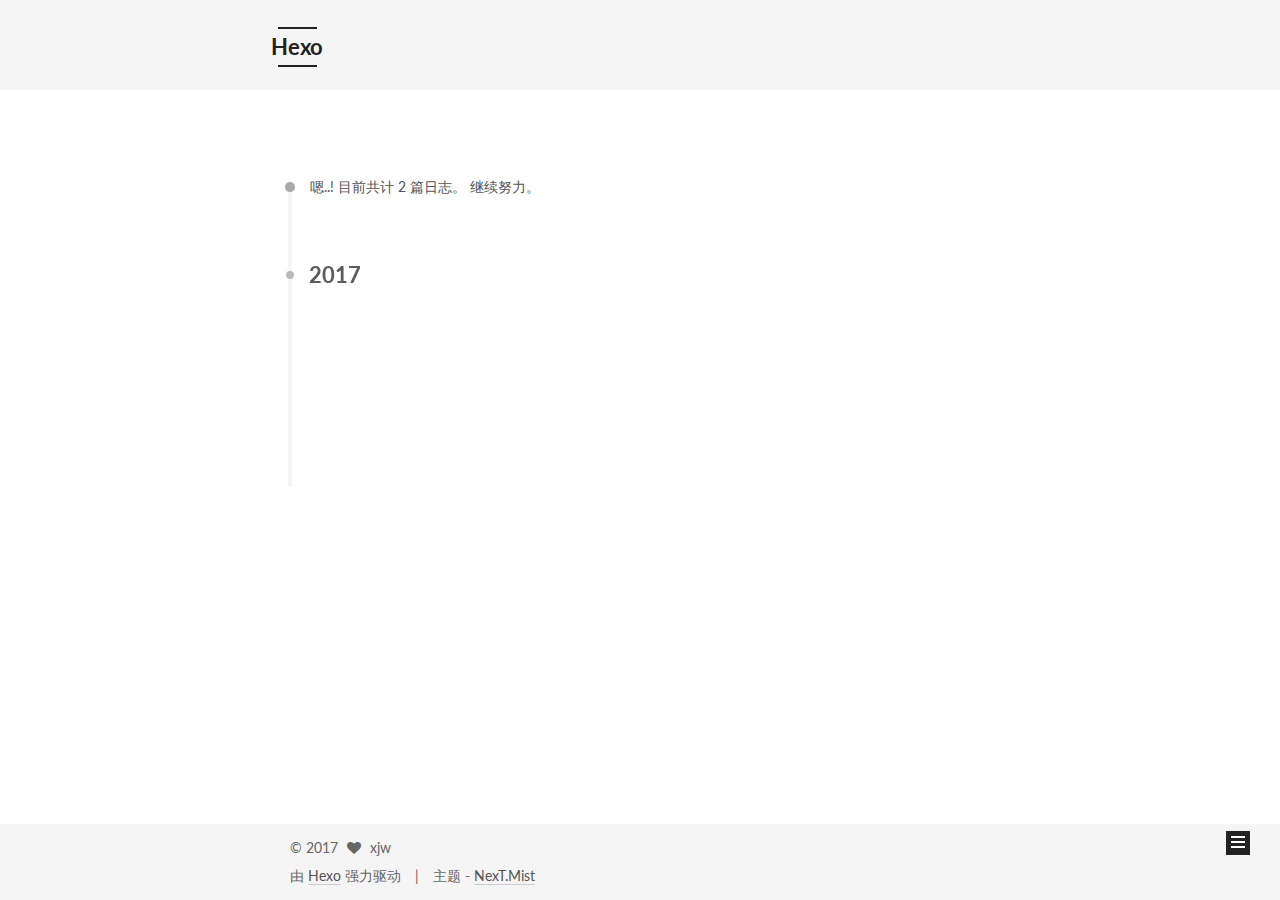
==== archives/index.html @ 9d3ae374 "Site updated: 2017-05-28 17:39:59" ====
<!doctype html>



  


<html class="theme-next mist use-motion" lang="zh-Hans">
<head>
  <meta charset="UTF-8"/>
<meta http-equiv="X-UA-Compatible" content="IE=edge" />
<meta name="viewport" content="width=device-width, initial-scale=1, maximum-scale=1"/>






<meta http-equiv="Cache-Control" content="no-transform" />
<meta http-equiv="Cache-Control" content="no-siteapp" />















  
  
  <link href="/lib/fancybox/source/jquery.fancybox.css?v=2.1.5" rel="stylesheet" type="text/css" />




  
  
  
  

  
    
    
  

  

  

  

  

  
    
    
    <link href="//fonts.googleapis.com/css?family=Lato:300,300italic,400,400italic,700,700italic&subset=latin,latin-ext" rel="stylesheet" type="text/css">
  






<link href="/lib/font-awesome/css/font-awesome.min.css?v=4.6.2" rel="stylesheet" type="text/css" />

<link href="/css/main.css?v=5.1.1" rel="stylesheet" type="text/css" />


  <meta name="keywords" content="Hexo, NexT" />








  <link rel="shortcut icon" type="image/x-icon" href="/favicon.ico?v=5.1.1" />






<meta name="description" content="r94hh">
<meta property="og:type" content="website">
<meta property="og:title" content="Hexo">
<meta property="og:url" content="http://yoursite.com/archives/index.html">
<meta property="og:site_name" content="Hexo">
<meta property="og:description" content="r94hh">
<meta name="twitter:card" content="summary">
<meta name="twitter:title" content="Hexo">
<meta name="twitter:description" content="r94hh">



<script type="text/javascript" id="hexo.configurations">
  var NexT = window.NexT || {};
  var CONFIG = {
    root: '/',
    scheme: 'Mist',
    sidebar: {"position":"left","display":"post","offset":12,"offset_float":0,"b2t":false,"scrollpercent":false},
    fancybox: true,
    motion: true,
    duoshuo: {
      userId: '0',
      author: '博主'
    },
    algolia: {
      applicationID: '',
      apiKey: '',
      indexName: '',
      hits: {"per_page":10},
      labels: {"input_placeholder":"Search for Posts","hits_empty":"We didn't find any results for the search: ${query}","hits_stats":"${hits} results found in ${time} ms"}
    }
  };
</script>



  <link rel="canonical" href="http://yoursite.com/archives/"/>





  <title>归档 | Hexo</title>
</head>

<body itemscope itemtype="http://schema.org/WebPage" lang="zh-Hans">

  















  
  
    
  

  <div class="container sidebar-position-left  page-archive  ">
    <div class="headband"></div>

    <header id="header" class="header" itemscope itemtype="http://schema.org/WPHeader">
      <div class="header-inner"><div class="site-brand-wrapper">
  <div class="site-meta ">
    

    <div class="custom-logo-site-title">
      <a href="/"  class="brand" rel="start">
        <span class="logo-line-before"><i></i></span>
        <span class="site-title">Hexo</span>
        <span class="logo-line-after"><i></i></span>
      </a>
    </div>
      
        <p class="site-subtitle"></p>
      
  </div>

  <div class="site-nav-toggle">
    <button>
      <span class="btn-bar"></span>
      <span class="btn-bar"></span>
      <span class="btn-bar"></span>
    </button>
  </div>
</div>

<nav class="site-nav">
  

  
    <ul id="menu" class="menu">
      
        
        <li class="menu-item menu-item-home">
          <a href="/" rel="section">
            
              <i class="menu-item-icon fa fa-fw fa-home"></i> <br />
            
            首页
          </a>
        </li>
      
        
        <li class="menu-item menu-item-archives">
          <a href="/archives" rel="section">
            
              <i class="menu-item-icon fa fa-fw fa-archive"></i> <br />
            
            归档
          </a>
        </li>
      
        
        <li class="menu-item menu-item-tags">
          <a href="/tags" rel="section">
            
              <i class="menu-item-icon fa fa-fw fa-tags"></i> <br />
            
            标签
          </a>
        </li>
      

      
    </ul>
  

  
</nav>



 </div>
    </header>

    <main id="main" class="main">
      <div class="main-inner">
        <div class="content-wrap">
          <div id="content" class="content">
            

  <section id="posts" class="posts-collapse">
    <span class="archive-move-on"></span>

    <span class="archive-page-counter">
      
      
      
        
      
      嗯..! 目前共计 2 篇日志。 继续努力。
    </span>

    

      
      
      

      
        
        <div class="collection-title">
          <h2 class="archive-year motion-element" id="archive-year-2017">2017</h2>
        </div>
      
      

      

  <article class="post post-type-normal" itemscope itemtype="http://schema.org/Article">
    <header class="post-header">

      <h2 class="post-title">
        
            <a class="post-title-link" href="/2017/05/28/阿里云部署日志/" itemprop="url">
              
                <span itemprop="name">阿里云部署项目</span>
              
            </a>
        
      </h2>

      <div class="post-meta">
        <time class="post-time" itemprop="dateCreated"
              datetime="2017-05-28T16:32:19+08:00"
              content="2017-05-28" >
          05-28
        </time>
      </div>

    </header>
  </article>



    

      
      
      

      
      

      

  <article class="post post-type-normal" itemscope itemtype="http://schema.org/Article">
    <header class="post-header">

      <h2 class="post-title">
        
            <a class="post-title-link" href="/2017/05/28/hello-world/" itemprop="url">
              
                <span itemprop="name">Hello World</span>
              
            </a>
        
      </h2>

      <div class="post-meta">
        <time class="post-time" itemprop="dateCreated"
              datetime="2017-05-28T16:08:31+08:00"
              content="2017-05-28" >
          05-28
        </time>
      </div>

    </header>
  </article>



    

  </section>

  



          </div>
          


          

        </div>
        
          
  
  <div class="sidebar-toggle">
    <div class="sidebar-toggle-line-wrap">
      <span class="sidebar-toggle-line sidebar-toggle-line-first"></span>
      <span class="sidebar-toggle-line sidebar-toggle-line-middle"></span>
      <span class="sidebar-toggle-line sidebar-toggle-line-last"></span>
    </div>
  </div>

  <aside id="sidebar" class="sidebar">
    <div class="sidebar-inner">

      

      

      <section class="site-overview sidebar-panel sidebar-panel-active">
        <div class="site-author motion-element" itemprop="author" itemscope itemtype="http://schema.org/Person">
          <img class="site-author-image" itemprop="image"
               src="/images/avatar.gif"
               alt="xjw" />
          <p class="site-author-name" itemprop="name">xjw</p>
           
              <p class="site-description motion-element" itemprop="description">r94hh</p>
          
        </div>
        <nav class="site-state motion-element">

          
            <div class="site-state-item site-state-posts">
              <a href="/archives">
                <span class="site-state-item-count">2</span>
                <span class="site-state-item-name">日志</span>
              </a>
            </div>
          

          

          

        </nav>

        

        <div class="links-of-author motion-element">
          
        </div>

        
        

        
        

        


      </section>

      

      

    </div>
  </aside>


        
      </div>
    </main>

    <footer id="footer" class="footer">
      <div class="footer-inner">
        <div class="copyright" >
  
  &copy; 
  <span itemprop="copyrightYear">2017</span>
  <span class="with-love">
    <i class="fa fa-heart"></i>
  </span>
  <span class="author" itemprop="copyrightHolder">xjw</span>
</div>


<div class="powered-by">
  由 <a class="theme-link" href="https://hexo.io">Hexo</a> 强力驱动
</div>

<div class="theme-info">
  主题 -
  <a class="theme-link" href="https://github.com/iissnan/hexo-theme-next">
    NexT.Mist
  </a>
</div>


        

        
      </div>
    </footer>

    
      <div class="back-to-top">
        <i class="fa fa-arrow-up"></i>
        
      </div>
    

  </div>

  

<script type="text/javascript">
  if (Object.prototype.toString.call(window.Promise) !== '[object Function]') {
    window.Promise = null;
  }
</script>









  












  
  <script type="text/javascript" src="/lib/jquery/index.js?v=2.1.3"></script>

  
  <script type="text/javascript" src="/lib/fastclick/lib/fastclick.min.js?v=1.0.6"></script>

  
  <script type="text/javascript" src="/lib/jquery_lazyload/jquery.lazyload.js?v=1.9.7"></script>

  
  <script type="text/javascript" src="/lib/velocity/velocity.min.js?v=1.2.1"></script>

  
  <script type="text/javascript" src="/lib/velocity/velocity.ui.min.js?v=1.2.1"></script>

  
  <script type="text/javascript" src="/lib/fancybox/source/jquery.fancybox.pack.js?v=2.1.5"></script>


  


  <script type="text/javascript" src="/js/src/utils.js?v=5.1.1"></script>

  <script type="text/javascript" src="/js/src/motion.js?v=5.1.1"></script>



  
  

  
  
    <script type="text/javascript" id="motion.page.archive">
      $('.archive-year').velocity('transition.slideLeftIn');
    </script>
  


  


  <script type="text/javascript" src="/js/src/bootstrap.js?v=5.1.1"></script>



  


  




	





  





  





  






  





  

  

  

  

  

</body>
</html>
---- css/main.css ----
/* normalize.css v3.0.2 | MIT License | git.io/normalize */
html {
  font-family: sans-serif; /* 1 */
  -ms-text-size-adjust: 100%; /* 2 */
  -webkit-text-size-adjust: 100%; /* 2 */
}
body {
  margin: 0;
}
article,
aside,
details,
figcaption,
figure,
footer,
header,
hgroup,
main,
menu,
nav,
section,
summary {
  display: block;
}
audio,
canvas,
progress,
video {
  display: inline-block; /* 1 */
  vertical-align: baseline; /* 2 */
}
audio:not([controls]) {
  display: none;
  height: 0;
}
[hidden],
template {
  display: none;
}
a {
  background-color: transparent;
}
a:active,
a:hover {
  outline: 0;
}
abbr[title] {
  border-bottom: 1px dotted;
}
b,
strong {
  font-weight: bold;
}
dfn {
  font-style: italic;
}
h1 {
  font-size: 2em;
  margin: 0.67em 0;
}
mark {
  background: #ff0;
  color: #000;
}
small {
  font-size: 80%;
}
sub,
sup {
  font-size: 75%;
  line-height: 0;
  position: relative;
  vertical-align: baseline;
}
sup {
  top: -0.5em;
}
sub {
  bottom: -0.25em;
}
img {
  border: 0;
}
svg:not(:root) {
  overflow: hidden;
}
figure {
  margin: 1em 40px;
}
hr {
  -moz-box-sizing: content-box;
  box-sizing: content-box;
  height: 0;
}
pre {
  overflow: auto;
}
code,
kbd,
pre,
samp {
  font-family: monospace, monospace;
  font-size: 1em;
}
button,
input,
optgroup,
select,
textarea {
  color: inherit; /* 1 */
  font: inherit; /* 2 */
  margin: 0; /* 3 */
}
button {
  overflow: visible;
}
button,
select {
  text-transform: none;
}
button,
html input[type="button"],
input[type="reset"],
input[type="submit"] {
  -webkit-appearance: button; /* 2 */
  cursor: pointer; /* 3 */
}
button[disabled],
html input[disabled] {
  cursor: default;
}
button::-moz-focus-inner,
input::-moz-focus-inner {
  border: 0;
  padding: 0;
}
input {
  line-height: normal;
}
input[type="checkbox"],
input[type="radio"] {
  box-sizing: border-box; /* 1 */
  padding: 0; /* 2 */
}
input[type="number"]::-webkit-inner-spin-button,
input[type="number"]::-webkit-outer-spin-button {
  height: auto;
}
input[type="search"] {
  -webkit-appearance: textfield; /* 1 */
  -moz-box-sizing: content-box;
  -webkit-box-sizing: content-box; /* 2 */
  box-sizing: content-box;
}
input[type="search"]::-webkit-search-cancel-button,
input[type="search"]::-webkit-search-decoration {
  -webkit-appearance: none;
}
fieldset {
  border: 1px solid #c0c0c0;
  margin: 0 2px;
  padding: 0.35em 0.625em 0.75em;
}
legend {
  border: 0; /* 1 */
  padding: 0; /* 2 */
}
textarea {
  overflow: auto;
}
optgroup {
  font-weight: bold;
}
table {
  border-collapse: collapse;
  border-spacing: 0;
}
td,
th {
  padding: 0;
}
::selection {
  background: #262a30;
  color: #fff;
}
body {
  position: relative;
  font-family: 'Lato', "PingFang SC", "Microsoft YaHei", sans-serif;
  font-size: 14px;
  line-height: 2;
  color: #555;
  background: #fff;
}
@media (max-width: 767px) {
  body {
    padding-right: 0 !important;
  }
}
@media (min-width: 768px) and (max-width: 991px) {
  body {
    padding-right: 0 !important;
  }
}
@media (min-width: 1600px) {
  body {
    font-size: 16px;
  }
}
h1,
h2,
h3,
h4,
h5,
h6 {
  margin: 0;
  padding: 0;
  font-weight: bold;
  line-height: 1.5;
  font-family: 'Lato', "PingFang SC", "Microsoft YaHei", sans-serif;
}
h2,
h3,
h4,
h5,
h6 {
  margin: 20px 0 15px;
}
h1 {
  font-size: 24px;
}
@media (max-width: 767px) {
  h1 {
    font-size: 20px;
  }
}
h2 {
  font-size: 22px;
}
@media (max-width: 767px) {
  h2 {
    font-size: 18px;
  }
}
h3 {
  font-size: 20px;
}
@media (max-width: 767px) {
  h3 {
    font-size: 16px;
  }
}
h4 {
  font-size: 18px;
}
@media (max-width: 767px) {
  h4 {
    font-size: 14px;
  }
}
h5 {
  font-size: 16px;
}
@media (max-width: 767px) {
  h5 {
    font-size: 12px;
  }
}
h6 {
  font-size: 14px;
}
@media (max-width: 767px) {
  h6 {
    font-size: 10px;
  }
}
p {
  margin: 0 0 25px 0;
}
a {
  color: #555;
  text-decoration: none;
  border-bottom: 1px solid #999;
  word-wrap: break-word;
}
a:hover {
  color: #222;
  border-bottom-color: #222;
}
blockquote {
  margin: 0;
  padding: 0;
}
img {
  display: block;
  margin: auto;
  max-width: 100%;
  height: auto;
}
hr {
  margin: 40px 0;
  height: 3px;
  border: none;
  background-color: #ddd;
  background-image: repeating-linear-gradient(-45deg, #fff, #fff 4px, transparent 4px, transparent 8px);
}
blockquote {
  padding: 0 15px;
  color: #666;
  border-left: 4px solid #ddd;
}
blockquote cite::before {
  content: "-";
  padding: 0 5px;
}
dt {
  font-weight: 700;
}
dd {
  margin: 0;
  padding: 0;
}
.text-left {
  text-align: left;
}
.text-center {
  text-align: center;
}
.text-right {
  text-align: right;
}
.text-justify {
  text-align: justify;
}
.text-nowrap {
  white-space: nowrap;
}
.text-lowercase {
  text-transform: lowercase;
}
.text-uppercase {
  text-transform: uppercase;
}
.text-capitalize {
  text-transform: capitalize;
}
.center-block {
  display: block;
  margin-left: auto;
  margin-right: auto;
}
.clearfix:before,
.clearfix:after {
  content: " ";
  display: table;
}
.clearfix:after {
  clear: both;
}
.pullquote {
  width: 45%;
}
.pullquote.left {
  float: left;
  margin-left: 5px;
  margin-right: 10px;
}
.pullquote.right {
  float: right;
  margin-left: 10px;
  margin-right: 5px;
}
.affix.affix.affix {
  position: fixed;
}
.translation {
  margin-top: -20px;
  font-size: 14px;
  color: #999;
}
.scrollbar-measure {
  width: 100px;
  height: 100px;
  overflow: scroll;
  position: absolute;
  top: -9999px;
}
.use-motion .motion-element {
  opacity: 0;
}
table {
  margin: 20px 0;
  width: 100%;
  border-collapse: collapse;
  border-spacing: 0;
  border: 1px solid #ddd;
  font-size: 14px;
  table-layout: fixed;
  word-wrap: break-all;
}
table>tbody>tr:nth-of-type(odd) {
  background-color: #f9f9f9;
}
table>tbody>tr:hover {
  background-color: #f5f5f5;
}
caption,
th,
td {
  padding: 8px;
  text-align: left;
  vertical-align: middle;
  font-weight: normal;
}
th,
td {
  border-bottom: 3px solid #ddd;
  border-right: 1px solid #eee;
}
th {
  padding-bottom: 10px;
  font-weight: 700;
}
td {
  border-bottom-width: 1px;
}
html,
body {
  height: 100%;
}
.container {
  position: relative;
  min-height: 100%;
}
.header-inner {
  margin: 0 auto;
  padding: 100px 0 70px;
  width: 700px;
}
@media (min-width: 1600px) {
  .container .header-inner {
    width: 900px;
  }
}
.main {
  padding-bottom: 150px;
}
.main-inner {
  margin: 0 auto;
  width: 700px;
}
@media (min-width: 1600px) {
  .container .main-inner {
    width: 900px;
  }
}
.footer {
  position: absolute;
  left: 0;
  bottom: 0;
  width: 100%;
  min-height: 50px;
}
.footer-inner {
  box-sizing: border-box;
  margin: 20px auto;
  width: 700px;
}
@media (min-width: 1600px) {
  .container .footer-inner {
    width: 900px;
  }
}
pre,
.highlight {
  overflow: auto;
  margin: 20px 0;
  padding: 0;
  font-size: 13px;
  color: #4d4d4c;
  background: #f7f7f7;
  line-height: 1.6;
}
pre,
code {
  font-family: consolas, Menlo, "PingFang SC", "Microsoft YaHei", monospace;
}
code {
  padding: 2px 4px;
  word-wrap: break-word;
  color: #555;
  background: #eee;
  border-radius: 3px;
  font-size: 13px;
}
pre code {
  padding: 0;
  color: #4d4d4c;
  background: none;
  text-shadow: none;
}
.highlight {
  border-radius: 1px;
}
.highlight pre {
  border: none;
  margin: 0;
  padding: 10px 0;
}
.highlight table {
  margin: 0;
  width: auto;
  border: none;
}
.highlight td {
  border: none;
  padding: 0;
}
.highlight figcaption {
  font-size: 1em;
  color: #4d4d4c;
  line-height: 1em;
  margin-bottom: 1em;
}
.highlight figcaption:before,
.highlight figcaption:after {
  content: " ";
  display: table;
}
.highlight figcaption:after {
  clear: both;
}
.highlight figcaption a {
  float: right;
  color: #4d4d4c;
}
.highlight figcaption a:hover {
  border-bottom-color: #4d4d4c;
}
.highlight .gutter pre {
  padding-left: 10px;
  padding-right: 10px;
  color: #869194;
  text-align: right;
  background-color: #eff2f3;
}
.highlight .code pre {
  width: 100%;
  padding-left: 10px;
  padding-right: 10px;
  background-color: #f7f7f7;
}
.highlight .line {
  height: 20px;
}
.gutter {
  -webkit-user-select: none;
  -moz-user-select: none;
  -ms-user-select: none;
  user-select: none;
}
.gist table {
  width: auto;
}
.gist table td {
  border: none;
}
pre .deletion {
  background: #fdd;
}
pre .addition {
  background: #dfd;
}
pre .meta {
  color: #8959a8;
}
pre .comment {
  color: #8e908c;
}
pre .variable,
pre .attribute,
pre .tag,
pre .regexp,
pre .ruby .constant,
pre .xml .tag .title,
pre .xml .pi,
pre .xml .doctype,
pre .html .doctype,
pre .css .id,
pre .css .class,
pre .css .pseudo {
  color: #c82829;
}
pre .number,
pre .preprocessor,
pre .built_in,
pre .literal,
pre .params,
pre .constant,
pre .command {
  color: #f5871f;
}
pre .ruby .class .title,
pre .css .rules .attribute,
pre .string,
pre .value,
pre .inheritance,
pre .header,
pre .ruby .symbol,
pre .xml .cdata,
pre .special,
pre .number,
pre .formula {
  color: #718c00;
}
pre .title,
pre .css .hexcolor {
  color: #3e999f;
}
pre .function,
pre .python .decorator,
pre .python .title,
pre .ruby .function .title,
pre .ruby .title .keyword,
pre .perl .sub,
pre .javascript .title,
pre .coffeescript .title {
  color: #4271ae;
}
pre .keyword,
pre .javascript .function {
  color: #8959a8;
}
.full-image.full-image.full-image {
  border: none;
  max-width: 100%;
  width: auto;
  margin: 20px auto;
}
@media (min-width: 992px) {
  .full-image.full-image.full-image {
    max-width: none;
    width: 110%;
    margin: 25px -5%;
  }
}
.blockquote-center,
.page-home .post-type-quote blockquote,
.page-post-detail .post-type-quote blockquote {
  position: relative;
  margin: 40px 0;
  padding: 0;
  border-left: none;
  text-align: center;
}
.blockquote-center::before,
.page-home .post-type-quote blockquote::before,
.page-post-detail .post-type-quote blockquote::before,
.blockquote-center::after,
.page-home .post-type-quote blockquote::after,
.page-post-detail .post-type-quote blockquote::after {
  position: absolute;
  content: ' ';
  display: block;
  width: 100%;
  height: 24px;
  opacity: 0.2;
  background-repeat: no-repeat;
  background-position: 0 -6px;
  background-size: 22px 22px;
}
.blockquote-center::before,
.page-home .post-type-quote blockquote::before,
.page-post-detail .post-type-quote blockquote::before {
  top: -20px;
  background-image: url("../images/quote-l.svg");
  border-top: 1px solid #ccc;
}
.blockquote-center::after,
.page-home .post-type-quote blockquote::after,
.page-post-detail .post-type-quote blockquote::after {
  bottom: -20px;
  background-image: url("../images/quote-r.svg");
  border-bottom: 1px solid #ccc;
  background-position: 100% 8px;
}
.blockquote-center p,
.page-home .post-type-quote blockquote p,
.page-post-detail .post-type-quote blockquote p,
.blockquote-center div,
.page-home .post-type-quote blockquote div,
.page-post-detail .post-type-quote blockquote div {
  text-align: center;
}
.post .post-body .group-picture img {
  box-sizing: border-box;
  padding: 0 3px;
  border: none;
}
.post .group-picture-row {
  overflow: hidden;
  margin-top: 6px;
}
.post .group-picture-row:first-child {
  margin-top: 0;
}
.post .group-picture-column {
  float: left;
}
.page-post-detail .post-body .group-picture-column {
  float: none;
  margin-top: 10px;
  width: auto !important;
}
.page-post-detail .post-body .group-picture-column img {
  margin: 0 auto;
}
.page-archive .group-picture-container {
  overflow: hidden;
}
.page-archive .group-picture-row {
  float: left;
}
.page-archive .group-picture-row:first-child {
  margin-top: 6px;
}
.page-archive .group-picture-column {
  max-width: 150px;
  max-height: 150px;
}
.note {
  padding: 20px;
  margin: 20px 0;
  border: 1px solid #eee;
  border-left-width: 5px;
  border-radius: 3px;
}
.note h2,
.note h3,
.note h4,
.note h5,
.note h6 {
  margin-top: 0;
  margin-bottom: 5px;
}
.note p:last-child {
  margin-bottom: 0;
}
.note code {
  border-radius: 3px;
}
.note+.note {
  margin-top: -5px;
}
.default {
  border-left-color: #777;
}
.default h2,
.default h3,
.default h4,
.default h5,
.default h6 {
  color: #777;
}
.primary {
  border-left-color: #428bca;
}
.primary h2,
.primary h3,
.primary h4,
.primary h5,
.primary h6 {
  color: #428bca;
}
.success {
  border-left-color: #5cb85c;
}
.success h2,
.success h3,
.success h4,
.success h5,
.success h6 {
  color: #5cb85c;
}
.danger {
  border-left-color: #d9534f;
}
.danger h2,
.danger h3,
.danger h4,
.danger h5,
.danger h6 {
  color: #d9534f;
}
.warning {
  border-left-color: #f0ad4e;
}
.warning h2,
.warning h3,
.warning h4,
.warning h5,
.warning h6 {
  color: #f0ad4e;
}
.info {
  border-left-color: #5bc0de;
}
.info h2,
.info h3,
.info h4,
.info h5,
.info h6 {
  color: #5bc0de;
}
.btn {
  display: inline-block;
  padding: 0 20px;
  font-size: 14px;
  color: #fff;
  background: #222;
  border: 2px solid #222;
  text-decoration: none;
  border-radius: 0;
  transition-property: background-color;
  transition-duration: 0.2s;
  transition-timing-function: ease-in-out;
  transition-delay: 0s;
}
.btn:hover,
.post-button .btn:hover {
  border-color: #222;
  color: #222;
  background: #fff;
}
.btn-bar {
  display: block;
  width: 22px;
  height: 2px;
  background: #555;
  border-radius: 1px;
}
.btn-bar+.btn-bar {
  margin-top: 4px;
}
.pagination {
  margin: 120px 0 40px;
  text-align: center;
  border-top: 1px solid #eee;
}
.page-number-basic,
.pagination .prev,
.pagination .next,
.pagination .page-number,
.pagination .space {
  display: inline-block;
  position: relative;
  top: -1px;
  margin: 0 10px;
  padding: 0 10px;
  line-height: 30px;
}
@media (max-width: 767px) {
  .page-number-basic,
  .pagination .prev,
  .pagination .next,
  .pagination .page-number,
  .pagination .space {
    margin: 0 5px;
  }
}
.pagination .prev,
.pagination .next,
.pagination .page-number {
  border-bottom: 0;
  border-top: 1px solid #eee;
  transition-property: border-color;
  transition-duration: 0.2s;
  transition-timing-function: ease-in-out;
  transition-delay: 0s;
}
.pagination .prev:hover,
.pagination .next:hover,
.pagination .page-number:hover {
  border-top-color: #222;
}
.pagination .space {
  padding: 0;
  margin: 0;
}
.pagination .prev {
  margin-left: 0;
}
.pagination .next {
  margin-right: 0;
}
.pagination .page-number.current {
  color: #fff;
  background: #ccc;
  border-top-color: #ccc;
}
@media (max-width: 767px) {
  .pagination {
    border-top: none;
  }
  .pagination .prev,
  .pagination .next,
  .pagination .page-number {
    margin-bottom: 10px;
    border-top: 0;
    border-bottom: 1px solid #eee;
  }
  .pagination .prev:hover,
  .pagination .next:hover,
  .pagination .page-number:hover {
    border-bottom-color: #222;
  }
}
.comments {
  margin: 60px 20px 0;
}
.tag-cloud {
  text-align: center;
}
.tag-cloud a {
  display: inline-block;
  margin: 10px;
}
.back-to-top {
  box-sizing: border-box;
  position: fixed;
  bottom: -100px;
  right: 30px;
  z-index: 1050;
  padding: 0 6px;
  width: 24px;
  background: #222;
  font-size: 12px;
  opacity: 1;
  color: #fff;
  cursor: pointer;
  text-align: center;
  -webkit-transform: translateZ(0);
  transition-property: bottom;
  transition-duration: 0.2s;
  transition-timing-function: ease-in-out;
  transition-delay: 0s;
}
@media (max-width: 767px) {
  .back-to-top {
    display: none;
  }
}
@media (min-width: 768px) and (max-width: 991px) {
  .back-to-top {
    display: none;
  }
}
.back-to-top.back-to-top-on {
  bottom: 19px;
}
.header {
  background: transparent;
}
.header-inner {
  position: relative;
}
.headband {
  height: 3px;
  background: #222;
}
.site-meta {
  margin: 0;
  text-align: left;
}
@media (max-width: 767px) {
  .site-meta {
    text-align: center;
  }
}
.brand {
  position: relative;
  display: inline-block;
  padding: 0 40px;
  color: #222;
  background: #222;
  border-bottom: none;
}
.brand:hover {
  color: #222;
}
.logo {
  display: inline-block;
  margin-right: 5px;
  line-height: 36px;
  vertical-align: top;
}
.site-title {
  display: inline-block;
  vertical-align: top;
  line-height: 36px;
  font-size: 20px;
  font-weight: normal;
  font-family: 'Lato', "PingFang SC", "Microsoft YaHei", sans-serif;
}
.site-subtitle {
  margin-top: 10px;
  font-size: 13px;
  color: #999;
}
.use-motion .brand {
  opacity: 0;
}
.use-motion .logo,
.use-motion .site-title,
.use-motion .site-subtitle {
  opacity: 0;
  position: relative;
  top: -10px;
}
.site-nav-toggle {
  display: none;
  position: absolute;
  top: 10px;
  left: 10px;
}
@media (max-width: 767px) {
  .site-nav-toggle {
    display: block;
  }
}
.site-nav-toggle button {
  margin-top: 2px;
  padding: 9px 10px;
  background: transparent;
  border: none;
}
@media (max-width: 767px) {
  .site-nav {
    display: none;
    margin: 0 -10px;
    padding: 0 10px;
    clear: both;
    border-top: 1px solid #ddd;
  }
}
@media (min-width: 768px) and (max-width: 991px) {
  .site-nav {
    display: block !important;
  }
}
@media (min-width: 992px) {
  .site-nav {
    display: block !important;
  }
}
.menu {
  margin-top: 20px;
  padding-left: 0;
  text-align: center;
}
.menu .menu-item {
  display: inline-block;
  margin: 0 10px;
  list-style: none;
}
@media screen and (max-width: 767px) {
  .menu .menu-item {
    margin-top: 10px;
  }
}
.menu .menu-item a {
  display: block;
  font-size: 13px;
  line-height: inherit;
  border-bottom: 1px solid transparent;
  transition-property: border-color;
  transition-duration: 0.2s;
  transition-timing-function: ease-in-out;
  transition-delay: 0s;
}
.menu .menu-item a:hover {
  border-bottom-color: #222;
}
.menu .menu-item .fa {
  margin-right: 5px;
}
.use-motion .menu-item {
  opacity: 0;
}
.post-body {
  font-family: 'Lato', "PingFang SC", "Microsoft YaHei", sans-serif;
}
@media (max-width: 767px) {
  .post-body {
    word-break: break-word;
  }
}
.post-body .fancybox img {
  display: block !important;
  margin: 0 auto;
  cursor: pointer;
  cursor: zoom-in;
  cursor: -webkit-zoom-in;
}
.post-body .image-caption,
.post-body .figure .caption {
  margin: 10px auto 15px;
  text-align: center;
  font-size: 14px;
  color: #999;
  font-weight: bold;
  line-height: 1;
}
.post-sticky-flag {
  display: inline-block;
  font-size: 16px;
  -ms-transform: rotate(30deg);
  -webkit-transform: rotate(30deg);
  -moz-transform: rotate(30deg);
  -ms-transform: rotate(30deg);
  -o-transform: rotate(30deg);
  transform: rotate(30deg);
}
.posts-expand {
  padding-top: 40px;
}
@media (max-width: 767px) {
  .posts-expand {
    margin: 0 20px;
  }
  .post-body pre {
    padding: 10px;
  }
  .post-body pre .gutter pre {
    padding-right: 10px;
  }
  .post-body .highlight {
    margin-left: 0px;
    margin-right: 0px;
    padding: 0;
  }
  .post-body .highlight .gutter pre {
    padding-right: 10px;
  }
}
@media (min-width: 992px) {
  .posts-expand .post-body {
    text-align: justify;
  }
}
.posts-expand .post-body h2,
.posts-expand .post-body h3,
.posts-expand .post-body h4,
.posts-expand .post-body h5,
.posts-expand .post-body h6 {
  padding-top: 10px;
}
.posts-expand .post-body h2 .header-anchor,
.posts-expand .post-body h3 .header-anchor,
.posts-expand .post-body h4 .header-anchor,
.posts-expand .post-body h5 .header-anchor,
.posts-expand .post-body h6 .header-anchor {
  float: right;
  margin-left: 10px;
  color: #ccc;
  border-bottom-style: none;
  visibility: hidden;
}
.posts-expand .post-body h2 .header-anchor:hover,
.posts-expand .post-body h3 .header-anchor:hover,
.posts-expand .post-body h4 .header-anchor:hover,
.posts-expand .post-body h5 .header-anchor:hover,
.posts-expand .post-body h6 .header-anchor:hover {
  color: inherit;
}
.posts-expand .post-body h2:hover .header-anchor,
.posts-expand .post-body h3:hover .header-anchor,
.posts-expand .post-body h4:hover .header-anchor,
.posts-expand .post-body h5:hover .header-anchor,
.posts-expand .post-body h6:hover .header-anchor {
  visibility: visible;
}
.posts-expand .post-body ul li {
  list-style: circle;
}
.posts-expand .post-body img {
  box-sizing: border-box;
  margin: auto;
  padding: 3px;
  border: 1px solid #ddd;
}
.posts-expand .fancybox img {
  margin: 0 auto;
}
@media (max-width: 767px) {
  .posts-collapse {
    margin: 0 20px;
  }
  .posts-collapse .post-title,
  .posts-collapse .post-meta {
    display: block;
    width: auto;
    text-align: left;
  }
}
.posts-collapse {
  position: relative;
  z-index: 1010;
  margin-left: 0;
}
.posts-collapse::after {
  content: " ";
  position: absolute;
  top: 20px;
  left: 0;
  margin-left: -2px;
  width: 4px;
  height: 100%;
  background: #f5f5f5;
  z-index: -1;
}
@media (max-width: 767px) {
  .posts-collapse {
    margin: 0 20px;
  }
}
.posts-collapse .collection-title {
  position: relative;
  margin: 60px 0;
}
.posts-collapse .collection-title h2 {
  margin-left: 20px;
}
.posts-collapse .collection-title small {
  color: #bbb;
  margin-left: 5px;
}
.posts-collapse .collection-title::before {
  content: " ";
  position: absolute;
  left: 0;
  top: 50%;
  margin-left: -4px;
  margin-top: -4px;
  width: 8px;
  height: 8px;
  background: #bbb;
  border-radius: 50%;
}
.posts-collapse .post {
  margin: 30px 0;
}
.posts-collapse .post-header {
  position: relative;
  transition-duration: 0.2s;
  transition-timing-function: ease-in-out;
  transition-delay: 0s;
  transition-property: border;
  border-bottom: 1px dashed #ccc;
}
.posts-collapse .post-header::before {
  content: " ";
  position: absolute;
  left: 0;
  top: 12px;
  width: 6px;
  height: 6px;
  margin-left: -4px;
  background: #bbb;
  border-radius: 50%;
  border: 1px solid #fff;
  transition-duration: 0.2s;
  transition-timing-function: ease-in-out;
  transition-delay: 0s;
  transition-property: background;
}
.posts-collapse .post-header:hover {
  border-bottom-color: #666;
}
.posts-collapse .post-header:hover::before {
  background: #222;
}
.posts-collapse .post-meta {
  position: absolute;
  font-size: 12px;
  left: 20px;
  top: 5px;
}
.posts-collapse .post-comments-count {
  display: none;
}
.posts-collapse .post-title {
  margin-left: 60px;
  font-size: 16px;
  font-weight: normal;
  line-height: inherit;
}
.posts-collapse .post-title::after {
  margin-left: 3px;
  opacity: 0.6;
}
.posts-collapse .post-title a {
  color: #666;
  border-bottom: none;
}
.page-home .post-type-quote .post-header,
.page-post-detail .post-type-quote .post-header,
.page-home .post-type-quote .post-tags,
.page-post-detail .post-type-quote .post-tags {
  display: none;
}
.posts-expand .post-title {
  font-size: 26px;
  text-align: center;
  word-break: break-word;
  font-weight: 400;
}
@media (max-width: 767px) {
  .posts-expand .post-title {
    font-size: 22px;
  }
}
.posts-expand .post-title-link {
  display: inline-block;
  position: relative;
  color: #555;
  border-bottom: none;
  line-height: 1.2;
  vertical-align: top;
}
.posts-expand .post-title-link::before {
  content: "";
  position: absolute;
  width: 100%;
  height: 2px;
  bottom: 0;
  left: 0;
  background-color: #000;
  visibility: hidden;
  -webkit-transform: scaleX(0);
  -moz-transform: scaleX(0);
  -ms-transform: scaleX(0);
  -o-transform: scaleX(0);
  transform: scaleX(0);
  transition-duration: 0.2s;
  transition-timing-function: ease-in-out;
  transition-delay: 0s;
}
.posts-expand .post-title-link:hover::before {
  visibility: visible;
  -webkit-transform: scaleX(1);
  -moz-transform: scaleX(1);
  -ms-transform: scaleX(1);
  -o-transform: scaleX(1);
  transform: scaleX(1);
}
.posts-expand .post-title-link .fa {
  font-size: 16px;
}
.posts-expand .post-meta {
  margin: 3px 0 60px 0;
  color: #999;
  font-family: 'Lato', "PingFang SC", "Microsoft YaHei", sans-serif;
  font-size: 12px;
  text-align: center;
}
.posts-expand .post-meta .post-category-list {
  display: inline-block;
  margin: 0;
  padding: 3px;
}
.posts-expand .post-meta .post-category-list-link {
  color: #999;
}
.posts-expand .post-meta .post-description {
  font-size: 14px;
  margin-top: 2px;
}
.post-wordcount {
  display: inline-block;
}
.post-meta-divider {
  margin: 0 0.5em;
}
.post-meta-item-icon {
  margin-right: 3px;
}
@media (min-width: 768px) and (max-width: 991px) {
  .post-meta-item-icon {
    display: inline-block;
  }
}
@media (max-width: 767px) {
  .post-meta-item-icon {
    display: inline-block;
  }
}
@media (min-width: 768px) and (max-width: 991px) {
  .post-meta-item-text {
    display: none;
  }
}
@media (max-width: 767px) {
  .post-meta-item-text {
    display: none;
  }
}
@media (max-width: 767px) {
  .posts-expand .post-comments-count {
    display: none;
  }
}
.social-like {
  font-size: 14px;
  height: 20px;
  text-align: center;
  border-top: 1px solid #eee;
  padding-top: 9px;
  margin-top: 45px;
  display: flex;
  justify-content: center;
}
.vk_like {
  width: 85px;
  height: 21px;
  padding-top: 7px;
  align-self: center;
}
.fb_like {
  height: 30px;
  align-self: center;
}
.post-button {
  margin-top: 50px;
}
.post-button .btn {
  color: #555;
  font-size: 14px;
  background: transparent;
  border-radius: 0;
  line-height: 2;
  margin: 0 4px 8px 4px;
}
.post-button .fa-fw {
  width: 1.285714285714286em;
  text-align: left;
}
.posts-expand .post-tags {
  margin-top: 40px;
  text-align: center;
}
.posts-expand .post-tags a {
  display: inline-block;
  margin-right: 10px;
  font-size: 13px;
}
.post-nav {
  display: table;
  margin-top: 15px;
  width: 100%;
  border-top: 1px solid #eee;
}
.post-nav-divider {
  display: table-cell;
  width: 10%;
}
.post-nav-item {
  display: table-cell;
  padding: 10px 0 0 0;
  width: 45%;
  vertical-align: top;
}
.post-nav-item a {
  position: relative;
  display: block;
  line-height: 25px;
  font-size: 14px;
  color: #555;
  border-bottom: none;
}
.post-nav-item a:hover {
  color: #222;
  border-bottom: none;
}
.post-nav-item a:active {
  top: 2px;
}
.post-nav-item .fa {
  position: absolute;
  top: 8px;
  left: 0;
  font-size: 12px;
}
.post-nav-next a {
  padding-left: 15px;
}
.post-nav-prev {
  text-align: right;
}
.post-nav-prev a {
  padding-right: 15px;
}
.post-nav-prev .fa {
  right: 0;
  left: auto;
}
.posts-expand .post-eof {
  display: block;
  margin: 80px auto 60px;
  width: 8%;
  height: 1px;
  background: #ccc;
  text-align: center;
}
.post:last-child .post-eof.post-eof.post-eof {
  display: none;
}
.post-gallery {
  display: table;
  table-layout: fixed;
  width: 100%;
  border-collapse: separate;
}
.post-gallery-row {
  display: table-row;
}
.post-gallery .post-gallery-img {
  display: table-cell;
  text-align: center;
  vertical-align: middle;
  border: none;
}
.post-gallery .post-gallery-img img {
  max-width: 100%;
  max-height: 100%;
  border: none;
}
.fancybox-close,
.fancybox-close:hover {
  border: none;
}
.sidebar {
  position: fixed;
  right: 0;
  top: 0;
  bottom: 0;
  width: 0;
  z-index: 1040;
  box-shadow: inset 0 2px 6px #000;
  background: #222;
  -webkit-transform: translateZ(0);
}
.sidebar a {
  color: #999;
  border-bottom-color: #555;
}
.sidebar a:hover {
  color: #eee;
}
@media (min-width: 768px) and (max-width: 991px) {
  .sidebar {
    display: none !important;
  }
}
@media (max-width: 767px) {
  .sidebar {
    display: none !important;
  }
}
.sidebar-inner {
  position: relative;
  padding: 20px 10px;
  color: #999;
  text-align: center;
}
.sidebar-toggle {
  position: fixed;
  right: 30px;
  bottom: 45px;
  width: 14px;
  height: 14px;
  padding: 5px;
  background: #222;
  line-height: 0;
  z-index: 1050;
  cursor: pointer;
  -webkit-transform: translateZ(0);
}
@media (min-width: 768px) and (max-width: 991px) {
  .sidebar-toggle {
    display: none;
  }
}
@media (max-width: 767px) {
  .sidebar-toggle {
    display: none;
  }
}
.sidebar-toggle-line {
  position: relative;
  display: inline-block;
  vertical-align: top;
  height: 2px;
  width: 100%;
  background: #fff;
  margin-top: 3px;
}
.sidebar-toggle-line:first-child {
  margin-top: 0;
}
.site-author-image {
  display: block;
  margin: 0 auto;
  padding: 2px;
  max-width: 96px;
  height: auto;
  border: 2px solid #333;
}
.site-author-name {
  margin: 5px 0 0;
  text-align: center;
  color: #f5f5f5;
  font-weight: normal;
}
.site-description {
  margin-top: 5px;
  text-align: center;
  font-size: 14px;
  color: #999;
}
.site-state {
  overflow: hidden;
  line-height: 1.4;
  white-space: nowrap;
  text-align: center;
}
.site-state-item {
  display: inline-block;
  padding: 0 15px;
  border-left: 1px solid #333;
}
.site-state-item:first-child {
  border-left: none;
}
.site-state-item a {
  border-bottom: none;
}
.site-state-item-count {
  display: block;
  text-align: center;
  color: inherit;
  font-weight: 600;
  font-size: 18px;
}
.site-state-item-name {
  font-size: 13px;
  color: inherit;
}
.feed-link {
  margin-top: 20px;
}
.feed-link a {
  display: inline-block;
  padding: 0 15px;
  color: #fc6423;
  border: 1px solid #fc6423;
  border-radius: 4px;
}
.feed-link a i {
  color: #fc6423;
  font-size: 14px;
}
.feed-link a:hover {
  color: #fff;
  background: #fc6423;
}
.feed-link a:hover i {
  color: #fff;
}
.links-of-author {
  margin-top: 20px;
}
.links-of-author a {
  display: inline-block;
  vertical-align: middle;
  margin-right: 10px;
  margin-bottom: 10px;
  border-bottom-color: #555;
  font-size: 13px;
}
.links-of-author a:before {
  display: inline-block;
  vertical-align: middle;
  margin-right: 3px;
  content: " ";
  width: 4px;
  height: 4px;
  border-radius: 50%;
  background: #01918e;
}
.links-of-blogroll {
  font-size: 13px;
}
.links-of-blogroll-title {
  margin-top: 20px;
  font-size: 14px;
  font-weight: 600;
}
.links-of-blogroll-list {
  margin: 0;
  padding: 0;
  list-style: none;
}
.links-of-blogroll-item {
  padding: 2px 10px;
}
.sidebar-nav {
  margin: 0 0 20px;
  padding-left: 0;
}
.sidebar-nav li {
  display: inline-block;
  cursor: pointer;
  border-bottom: 1px solid transparent;
  font-size: 14px;
  color: #555;
}
.sidebar-nav li:hover {
  color: #f5f5f5;
}
.page-post-detail .sidebar-nav-toc {
  padding: 0 5px;
}
.page-post-detail .sidebar-nav-overview {
  margin-left: 10px;
}
.sidebar-nav .sidebar-nav-active {
  color: #87daff;
  border-bottom-color: #87daff;
}
.sidebar-nav .sidebar-nav-active:hover {
  color: #87daff;
}
.sidebar-panel {
  display: none;
}
.sidebar-panel-active {
  display: block;
}
.post-toc-empty {
  font-size: 14px;
  color: #666;
}
.post-toc-wrap {
  overflow: hidden;
}
.post-toc {
  overflow: auto;
}
.post-toc ol {
  margin: 0;
  padding: 0 2px 5px 10px;
  text-align: left;
  list-style: none;
  font-size: 14px;
}
.post-toc ol > ol {
  padding-left: 0;
}
.post-toc ol a {
  transition-duration: 0.2s;
  transition-timing-function: ease-in-out;
  transition-delay: 0s;
  transition-property: all;
  color: #999;
  border-bottom-color: #555;
}
.post-toc ol a:hover {
  color: #ccc;
  border-bottom-color: #ccc;
}
.post-toc .nav-item {
  overflow: hidden;
  text-overflow: ellipsis;
  white-space: nowrap;
  line-height: 1.8;
}
.post-toc .nav .nav-child {
  display: none;
}
.post-toc .nav .active > .nav-child {
  display: block;
}
.post-toc .nav .active-current > .nav-child {
  display: block;
}
.post-toc .nav .active-current > .nav-child > .nav-item {
  display: block;
}
.post-toc .nav .active > a {
  color: #87daff;
  border-bottom-color: #87daff;
}
.post-toc .nav .active-current > a {
  color: #87daff;
}
.post-toc .nav .active-current > a:hover {
  color: #87daff;
}
.footer {
  font-size: 14px;
  color: #999;
}
.footer img {
  border: none;
}
.footer-inner {
  text-align: center;
}
.with-love {
  display: inline-block;
  margin: 0 5px;
}
.powered-by,
.theme-info {
  display: inline-block;
}
.powered-by {
  margin-right: 10px;
}
.powered-by::after {
  content: "|";
  padding-left: 10px;
}
.cc-license {
  margin-top: 10px;
  text-align: center;
}
.cc-license .cc-opacity {
  opacity: 0.7;
  border-bottom: none;
}
.cc-license .cc-opacity:hover {
  opacity: 0.9;
}
.cc-license img {
  display: inline-block;
}
.theme-next #ds-thread #ds-reset {
  color: #555;
}
.theme-next #ds-thread #ds-reset .ds-replybox {
  margin-bottom: 30px;
}
.theme-next #ds-thread #ds-reset .ds-replybox .ds-avatar,
.theme-next #ds-reset .ds-avatar img {
  box-shadow: none;
}
.theme-next #ds-thread #ds-reset .ds-textarea-wrapper {
  border-color: #c7d4e1;
  background: none;
  border-top-right-radius: 3px;
  border-top-left-radius: 3px;
}
.theme-next #ds-thread #ds-reset .ds-textarea-wrapper textarea {
  height: 60px;
}
.theme-next #ds-reset .ds-rounded-top {
  border-radius: 0;
}
.theme-next #ds-thread #ds-reset .ds-post-toolbar {
  box-sizing: border-box;
  border: 1px solid #c7d4e1;
  background: #f6f8fa;
}
.theme-next #ds-thread #ds-reset .ds-post-options {
  height: 40px;
  border: none;
  background: none;
}
.theme-next #ds-thread #ds-reset .ds-toolbar-buttons {
  top: 11px;
}
.theme-next #ds-thread #ds-reset .ds-sync {
  top: 5px;
}
.theme-next #ds-thread #ds-reset .ds-post-button {
  top: 4px;
  right: 5px;
  width: 90px;
  height: 30px;
  border: 1px solid #c5ced7;
  border-radius: 3px;
  background-image: linear-gradient(#fbfbfc, #f5f7f9);
  color: #60676d;
}
.theme-next #ds-thread #ds-reset .ds-post-button:hover {
  background-position: 0 -30px;
  color: #60676d;
}
.theme-next #ds-thread #ds-reset .ds-comments-info {
  padding: 10px 0;
}
.theme-next #ds-thread #ds-reset .ds-sort {
  display: none;
}
.theme-next #ds-thread #ds-reset li.ds-tab a.ds-current {
  border: none;
  background: #f6f8fa;
  color: #60676d;
}
.theme-next #ds-thread #ds-reset li.ds-tab a.ds-current:hover {
  background-color: #e9f0f7;
  color: #60676d;
}
.theme-next #ds-thread #ds-reset li.ds-tab a {
  border-radius: 2px;
  padding: 5px;
}
.theme-next #ds-thread #ds-reset .ds-login-buttons p {
  color: #999;
  line-height: 36px;
}
.theme-next #ds-thread #ds-reset .ds-login-buttons .ds-service-list li {
  height: 28px;
}
.theme-next #ds-thread #ds-reset .ds-service-list a {
  background: none;
  padding: 5px;
  border: 1px solid;
  border-radius: 3px;
  text-align: center;
}
.theme-next #ds-thread #ds-reset .ds-service-list a:hover {
  color: #fff;
  background: #666;
}
.theme-next #ds-thread #ds-reset .ds-service-list .ds-weibo {
  color: #fc9b00;
  border-color: #fc9b00;
}
.theme-next #ds-thread #ds-reset .ds-service-list .ds-weibo:hover {
  background: #fc9b00;
}
.theme-next #ds-thread #ds-reset .ds-service-list .ds-qq {
  color: #60a3ec;
  border-color: #60a3ec;
}
.theme-next #ds-thread #ds-reset .ds-service-list .ds-qq:hover {
  background: #60a3ec;
}
.theme-next #ds-thread #ds-reset .ds-service-list .ds-renren {
  color: #2e7ac4;
  border-color: #2e7ac4;
}
.theme-next #ds-thread #ds-reset .ds-service-list .ds-renren:hover {
  background: #2e7ac4;
}
.theme-next #ds-thread #ds-reset .ds-service-list .ds-douban {
  color: #37994c;
  border-color: #37994c;
}
.theme-next #ds-thread #ds-reset .ds-service-list .ds-douban:hover {
  background: #37994c;
}
.theme-next #ds-thread #ds-reset .ds-service-list .ds-kaixin {
  color: #fef20d;
  border-color: #fef20d;
}
.theme-next #ds-thread #ds-reset .ds-service-list .ds-kaixin:hover {
  background: #fef20d;
}
.theme-next #ds-thread #ds-reset .ds-service-list .ds-netease {
  color: #f00;
  border-color: #f00;
}
.theme-next #ds-thread #ds-reset .ds-service-list .ds-netease:hover {
  background: #f00;
}
.theme-next #ds-thread #ds-reset .ds-service-list .ds-sohu {
  color: #ffcb05;
  border-color: #ffcb05;
}
.theme-next #ds-thread #ds-reset .ds-service-list .ds-sohu:hover {
  background: #ffcb05;
}
.theme-next #ds-thread #ds-reset .ds-service-list .ds-baidu {
  color: #2831e0;
  border-color: #2831e0;
}
.theme-next #ds-thread #ds-reset .ds-service-list .ds-baidu:hover {
  background: #2831e0;
}
.theme-next #ds-thread #ds-reset .ds-service-list .ds-google {
  color: #166bec;
  border-color: #166bec;
}
.theme-next #ds-thread #ds-reset .ds-service-list .ds-google:hover {
  background: #166bec;
}
.theme-next #ds-thread #ds-reset .ds-service-list .ds-weixin {
  color: #00ce0d;
  border-color: #00ce0d;
}
.theme-next #ds-thread #ds-reset .ds-service-list .ds-weixin:hover {
  background: #00ce0d;
}
.theme-next #ds-thread #ds-reset .ds-service-list .ds-more-services {
  border: none;
}
.theme-next #ds-thread #ds-reset .ds-service-list .ds-more-services:hover {
  background: none;
}
.theme-next #ds-reset .duoshuo-ua-admin {
  display: inline-block;
  color: #f00;
}
.theme-next #ds-reset .duoshuo-ua-platform,
.theme-next #ds-reset .duoshuo-ua-browser {
  color: #ccc;
}
.theme-next #ds-reset .duoshuo-ua-platform .fa,
.theme-next #ds-reset .duoshuo-ua-browser .fa {
  display: inline-block;
  margin-right: 3px;
}
.theme-next #ds-reset .duoshuo-ua-separator {
  display: inline-block;
  margin-left: 5px;
}
.theme-next .this_ua {
  background-color: #ccc !important;
  border-radius: 4px;
  padding: 0 5px !important;
  margin: 1px 1px !important;
  border: 1px solid #bbb !important;
  color: #fff;
  display: inline-block !important;
}
.theme-next .this_ua.admin {
  background-color: #d9534f !important;
  border-color: #d9534f !important;
}
.theme-next .this_ua.platform.iOS,
.theme-next .this_ua.platform.Mac,
.theme-next .this_ua.platform.Windows {
  background-color: #39b3d7 !important;
  border-color: #46b8da !important;
}
.theme-next .this_ua.platform.Linux {
  background-color: #3a3a3a !important;
  border-color: #1f1f1f !important;
}
.theme-next .this_ua.platform.Android {
  background-color: #00c47d !important;
  border-color: #01b171 !important;
}
.theme-next .this_ua.browser.Mobile,
.theme-next .this_ua.browser.Chrome {
  background-color: #5cb85c !important;
  border-color: #4cae4c !important;
}
.theme-next .this_ua.browser.Firefox {
  background-color: #f0ad4e !important;
  border-color: #eea236 !important;
}
.theme-next .this_ua.browser.Maxthon,
.theme-next .this_ua.browser.IE {
  background-color: #428bca !important;
  border-color: #357ebd !important;
}
.theme-next .this_ua.browser.baidu,
.theme-next .this_ua.browser.UCBrowser,
.theme-next .this_ua.browser.Opera {
  background-color: #d9534f !important;
  border-color: #d43f3a !important;
}
.theme-next .this_ua.browser.Android,
.theme-next .this_ua.browser.QQBrowser {
  background-color: #78ace9 !important;
  border-color: #4cae4c !important;
}
.cloud-tie-wrapper img {
  display: inline-block;
}
.cloud-tie-wrapper .total-txt {
  font-size: 1em !important;
}
.cloud-tie-join-count .join-count {
  color: #555 !important;
  font-size: inherit !important;
  margin: 0 !important;
}
.post-spread {
  margin-top: 20px;
  text-align: center;
}
.jiathis_style {
  display: inline-block;
}
.jiathis_style a {
  border: none;
}
.fa {
  font-family: FontAwesome !important;
}
.post-spread {
  margin-top: 20px;
  text-align: center;
}
.bdshare-slide-button-box a {
  border: none;
}
.bdsharebuttonbox {
  display: inline-block;
}
.bdsharebuttonbox a {
  border: none;
}
.local-search-pop-overlay {
  position: fixed;
  width: 100%;
  height: 100%;
  top: 0;
  left: 0;
  z-index: 2080;
  background-color: rgba(0,0,0,0.3);
}
.local-search-popup {
  display: none;
  position: fixed;
  top: 10%;
  left: 50%;
  margin-left: -350px;
  width: 700px;
  height: 80%;
  padding: 0;
  background: #fff;
  color: #333;
  z-index: 9999;
  border-radius: 5px;
}
@media (max-width: 767px) {
  .local-search-popup {
    padding: 0;
    top: 0;
    left: 0;
    margin: 0;
    width: 100%;
    height: 100%;
    border-radius: 0;
  }
}
.local-search-popup ul.search-result-list {
  padding: 0;
  margin: 0 5px;
}
.local-search-popup p.search-result {
  border-bottom: 1px dashed #ccc;
  padding: 5px 0;
}
.local-search-popup a.search-result-title {
  font-weight: bold;
  font-size: 16px;
}
.local-search-popup .search-keyword {
  border-bottom: 1px dashed #f00;
  font-weight: bold;
  color: #f00;
}
.local-search-popup .local-search-header {
  padding: 5px;
  height: 36px;
  background: #f5f5f5;
  border-top-left-radius: 5px;
  border-top-right-radius: 5px;
}
.local-search-popup #local-search-result {
  overflow: auto;
  position: relative;
  padding: 5px 25px;
  height: calc(100% - 55px);
}
.local-search-popup .local-search-input-wrapper {
  display: inline-block;
  width: calc(100% - 90px);
  height: 36px;
  line-height: 36px;
  padding: 0 5px;
}
.local-search-popup .local-search-input-wrapper input {
  padding: 8px 0;
  height: 20px;
  display: block;
  width: 100%;
  outline: none;
  border: none;
  background: transparent;
  vertical-align: middle;
}
.local-search-popup .search-icon,
.local-search-popup .popup-btn-close {
  display: inline-block;
  font-size: 18px;
  color: #999;
  height: 36px;
  width: 18px;
  padding-left: 10px;
  padding-right: 10px;
}
.local-search-popup .search-icon {
  float: left;
}
.local-search-popup .popup-btn-close {
  border-left: 1px solid #eee;
  float: right;
  cursor: pointer;
}
.local-search-popup #no-result {
  position: absolute;
  left: 50%;
  top: 50%;
  -webkit-transform: translate(-50%, -50%);
  -webkit-transform: translate(-50%, -50%);
  -moz-transform: translate(-50%, -50%);
  -ms-transform: translate(-50%, -50%);
  -o-transform: translate(-50%, -50%);
  transform: translate(-50%, -50%);
  color: #ccc;
}
.site-uv,
.site-pv,
.page-pv {
  display: inline-block;
}
.site-uv .busuanzi-value,
.site-pv .busuanzi-value,
.page-pv .busuanzi-value {
  margin: 0 5px;
}
.site-uv {
  margin-right: 10px;
}
.site-uv::after {
  content: "|";
  padding-left: 10px;
}
.use-motion .post {
  opacity: 0;
}
.page-archive .archive-page-counter {
  position: relative;
  top: 3px;
  left: 20px;
}
@media (max-width: 767px) {
  .page-archive .archive-page-counter {
    top: 5px;
  }
}
.page-archive .posts-collapse .archive-move-on {
  position: absolute;
  top: 11px;
  left: 0;
  margin-left: -6px;
  width: 10px;
  height: 10px;
  opacity: 0.5;
  background: #555;
  border: 1px solid #fff;
  border-radius: 50%;
}
.category-all-page .category-all-title {
  text-align: center;
}
.category-all-page .category-all {
  margin-top: 20px;
}
.category-all-page .category-list {
  margin: 0;
  padding: 0;
  list-style: none;
}
.category-all-page .category-list-item {
  margin: 5px 10px;
}
.category-all-page .category-list-count {
  color: #bbb;
}
.category-all-page .category-list-count:before {
  display: inline;
  content: " (";
}
.category-all-page .category-list-count:after {
  display: inline;
  content: ") ";
}
.category-all-page .category-list-child {
  padding-left: 10px;
}
#schedule ul#event-list {
  padding-left: 30px;
}
#schedule ul#event-list hr {
  margin: 20px 0 45px 0 !important;
  background: #222;
}
#schedule ul#event-list hr:after {
  display: inline-block;
  content: 'NOW';
  background: #222;
  color: #fff;
  font-weight: bold;
  text-align: right;
  padding: 0 5px;
}
#schedule ul#event-list li.event {
  margin: 20px 0px;
  background: #f9f9f9;
  padding-left: 10px;
  min-height: 40px;
}
#schedule ul#event-list li.event h2.event-summary {
  margin: 0;
  padding-bottom: 3px;
}
#schedule ul#event-list li.event h2.event-summary:before {
  display: inline-block;
  font-family: FontAwesome;
  font-size: 8px;
  content: '\f111';
  vertical-align: middle;
  margin-right: 25px;
  color: #bbb;
}
#schedule ul#event-list li.event span.event-relative-time {
  display: inline-block;
  font-size: 12px;
  font-weight: 400;
  padding-left: 12px;
  color: #bbb;
}
#schedule ul#event-list li.event span.event-details {
  display: block;
  color: #bbb;
  margin-left: 56px;
  padding-top: 3px;
  padding-bottom: 6px;
  text-indent: -24px;
  line-height: 18px;
}
#schedule ul#event-list li.event span.event-details:before {
  text-indent: 0;
  display: inline-block;
  width: 14px;
  font-family: FontAwesome;
  text-align: center;
  margin-right: 9px;
  color: #bbb;
}
#schedule ul#event-list li.event span.event-details.event-location:before {
  content: '\f041';
}
#schedule ul#event-list li.event span.event-details.event-duration:before {
  content: '\f017';
}
#schedule ul#event-list li.event-past {
  background: #fcfcfc;
}
#schedule ul#event-list li.event-past > * {
  opacity: 0.6;
}
#schedule ul#event-list li.event-past h2.event-summary {
  color: #bbb;
}
#schedule ul#event-list li.event-past h2.event-summary:before {
  color: #dfdfdf;
}
#schedule ul#event-list li.event-now {
  background: #222;
  color: #fff;
  padding: 15px 0 15px 10px;
}
#schedule ul#event-list li.event-now h2.event-summary:before {
  -webkit-transform: scale(1.2);
  -moz-transform: scale(1.2);
  -ms-transform: scale(1.2);
  -o-transform: scale(1.2);
  transform: scale(1.2);
  color: #fff;
  animation: dot-flash 1s alternate infinite ease-in-out;
}
#schedule ul#event-list li.event-now * {
  color: #fff !important;
}
@-moz-keyframes dot-flash {
  from {
    opacity: 1;
    -webkit-transform: scale(1.1);
    -moz-transform: scale(1.1);
    -ms-transform: scale(1.1);
    -o-transform: scale(1.1);
    transform: scale(1.1);
  }
  to {
    opacity: 0;
    -webkit-transform: scale(1);
    -moz-transform: scale(1);
    -ms-transform: scale(1);
    -o-transform: scale(1);
    transform: scale(1);
  }
}
@-webkit-keyframes dot-flash {
  from {
    opacity: 1;
    -webkit-transform: scale(1.1);
    -moz-transform: scale(1.1);
    -ms-transform: scale(1.1);
    -o-transform: scale(1.1);
    transform: scale(1.1);
  }
  to {
    opacity: 0;
    -webkit-transform: scale(1);
    -moz-transform: scale(1);
    -ms-transform: scale(1);
    -o-transform: scale(1);
    transform: scale(1);
  }
}
@-o-keyframes dot-flash {
  from {
    opacity: 1;
    -webkit-transform: scale(1.1);
    -moz-transform: scale(1.1);
    -ms-transform: scale(1.1);
    -o-transform: scale(1.1);
    transform: scale(1.1);
  }
  to {
    opacity: 0;
    -webkit-transform: scale(1);
    -moz-transform: scale(1);
    -ms-transform: scale(1);
    -o-transform: scale(1);
    transform: scale(1);
  }
}
@keyframes dot-flash {
  from {
    opacity: 1;
    -webkit-transform: scale(1.1);
    -moz-transform: scale(1.1);
    -ms-transform: scale(1.1);
    -o-transform: scale(1.1);
    transform: scale(1.1);
  }
  to {
    opacity: 0;
    -webkit-transform: scale(1);
    -moz-transform: scale(1);
    -ms-transform: scale(1);
    -o-transform: scale(1);
    transform: scale(1);
  }
}
.page-post-detail .sidebar-toggle-line {
  background: #87daff;
}
.page-post-detail .comments {
  overflow: hidden;
}
h1,
h2,
h3,
h4,
h5,
h6 {
  margin: 20px 0 10px;
}
p {
  margin: 0 0 25px 0;
}
a {
  border-bottom-color: #ccc;
}
hr {
  margin: 20px 0;
  height: 2px;
}
.main-inner {
  margin-top: 80px;
}
.header {
  background: #f5f5f5;
}
.header-inner {
  padding: 25px 0 20px;
}
.header-inner:before,
.header-inner:after {
  content: " ";
  display: table;
}
.header-inner:after {
  clear: both;
}
@media (max-width: 767px) {
  .header-inner {
    width: auto;
    margin-bottom: 50px;
    padding: 10px;
  }
}
.site-meta {
  float: left;
  margin-left: -20px;
  line-height: normal;
}
@media (max-width: 767px) {
  .site-meta {
    margin-left: 10px;
  }
}
.site-meta .brand {
  padding: 2px 1px;
  background: none;
}
@media (max-width: 767px) {
  .site-meta .brand {
    display: block;
  }
}
.site-meta .logo {
  display: none;
}
.site-meta .site-title {
  font-size: 22px;
  font-weight: bolder;
}
@media (max-width: 767px) {
  .site-meta .site-title {
    line-height: 34px;
  }
}
.logo-line-before,
.logo-line-after {
  display: block;
  overflow: hidden;
  margin: 0 auto;
  width: 75%;
}
@media (max-width: 767px) {
  .logo-line-before,
  .logo-line-after {
    display: none;
  }
}
.logo-line-before i,
.logo-line-after i {
  position: relative;
  display: block;
  height: 2px;
  background: #222;
}
@media (max-width: 767px) {
  .logo-line-before i,
  .logo-line-after i {
    height: 3px;
  }
}
.use-motion .logo-line-before i {
  left: -100%;
}
.use-motion .logo-line-after i {
  right: -100%;
}
.site-subtitle {
  display: none;
}
.site-nav-toggle {
  position: static;
  float: right;
}
.menu {
  float: right;
  margin: 8px 0 0 0;
}
@media (max-width: 767px) {
  .menu {
    margin: 20px 0 0 0;
    padding: 0;
  }
}
.menu br {
  display: none;
}
.menu .menu-item {
  margin: 0;
}
@media (max-width: 767px) {
  .menu .menu-item {
    display: block;
  }
}
.menu .menu-item a {
  padding: 0 10px;
  background: none;
  border: none;
  border-radius: 2px;
  transition-property: background;
}
@media (max-width: 767px) {
  .menu .menu-item a {
    text-align: left;
  }
}
.menu .menu-item a:hover {
  background: #e1e1e1;
}
.menu a::before {
  display: none;
}
@media (max-width: 767px) {
  .menu a::before {
    display: block;
  }
}
@media (max-width: 767px) {
  .menu {
    float: none;
  }
}
.site-search form {
  display: none;
}
.posts-expand {
  padding-top: 0;
}
.posts-expand .post-title,
.posts-expand .post-meta {
  text-align: left;
}
@media (max-width: 767px) {
  .posts-expand .post-title,
  .posts-expand .post-meta {
    text-align: center;
  }
}
.posts-expand .post-eof {
  display: none;
}
.posts-expand .post {
  margin-top: 120px;
}
.posts-expand .post:first-child {
  margin-top: 0;
}
.posts-expand .post-meta {
  margin-top: 5px;
  margin-bottom: 20px;
}
.posts-expand .post-title {
  position: relative;
  font-size: 26px;
  font-weight: 400;
}
@media (max-width: 767px) {
  .posts-expand .post-title {
    font-size: 20px;
  }
}
@media (min-width: 1600px) {
  .posts-expand .post-title {
    font-size: 26px;
  }
}
.posts-expand .post-title:hover:before {
  background: #222;
}
.posts-expand .post-body img {
  margin: 0;
}
.posts-expand .post-tags {
  text-align: left;
}
.posts-expand .post-tags a {
  padding: 1px 5px;
  background: #f5f5f5;
  border-bottom: none;
}
.posts-expand .post-tags a:hover {
  background: #ccc;
}
.posts-expand .post-nav {
  margin-top: 40px;
}
.post-button {
  margin-top: 20px;
  text-align: left;
}
.post-button a {
  margin: 0 8px 8px 0 !important;
  padding: 0;
  font-size: 14px;
  color: #666;
  background: none;
  border: none;
  border-bottom: 2px solid #666;
  transition-property: border;
}
@media (max-width: 767px) {
  .post-button a {
    font-size: 12px;
  }
}
@media (min-width: 1600px) {
  .post-button a {
    font-size: 16px;
  }
}
.post-button a:hover {
  border-bottom-color: #222;
}
.links-of-blogroll-inline .links-of-blogroll-item {
  display: inline-block;
}
.btn {
  padding: 0 10px;
  border-width: 2px;
  border-radius: 0;
}
.headband {
  display: none;
}
.site-search {
  position: relative;
  float: right;
  margin-top: 5px;
  padding-top: 3px;
}
@media (max-width: 767px) {
  .site-search {
    float: none;
    padding: 0 10px;
  }
}
@media (max-width: 767px) {
  .container .main-inner {
    width: auto;
  }
}
.page-post-detail .post-title,
.page-post-detail .post-meta {
  text-align: center;
}
.page-post-detail .post-title:before {
  display: none;
}
.page-post-detail .post-meta {
  margin-bottom: 60px;
}
.pagination {
  margin: 120px 0 0;
  text-align: left;
}
@media (max-width: 767px) {
  .pagination {
    margin: 80px 10px 0;
    text-align: center;
  }
}
.footer {
  margin-top: 80px;
  padding: 10px 0;
  background: #f5f5f5;
  color: #666;
}
.footer-inner {
  margin: 0 auto;
  text-align: left;
}
@media (max-width: 767px) {
  .footer-inner {
    width: auto;
    text-align: center;
  }
}
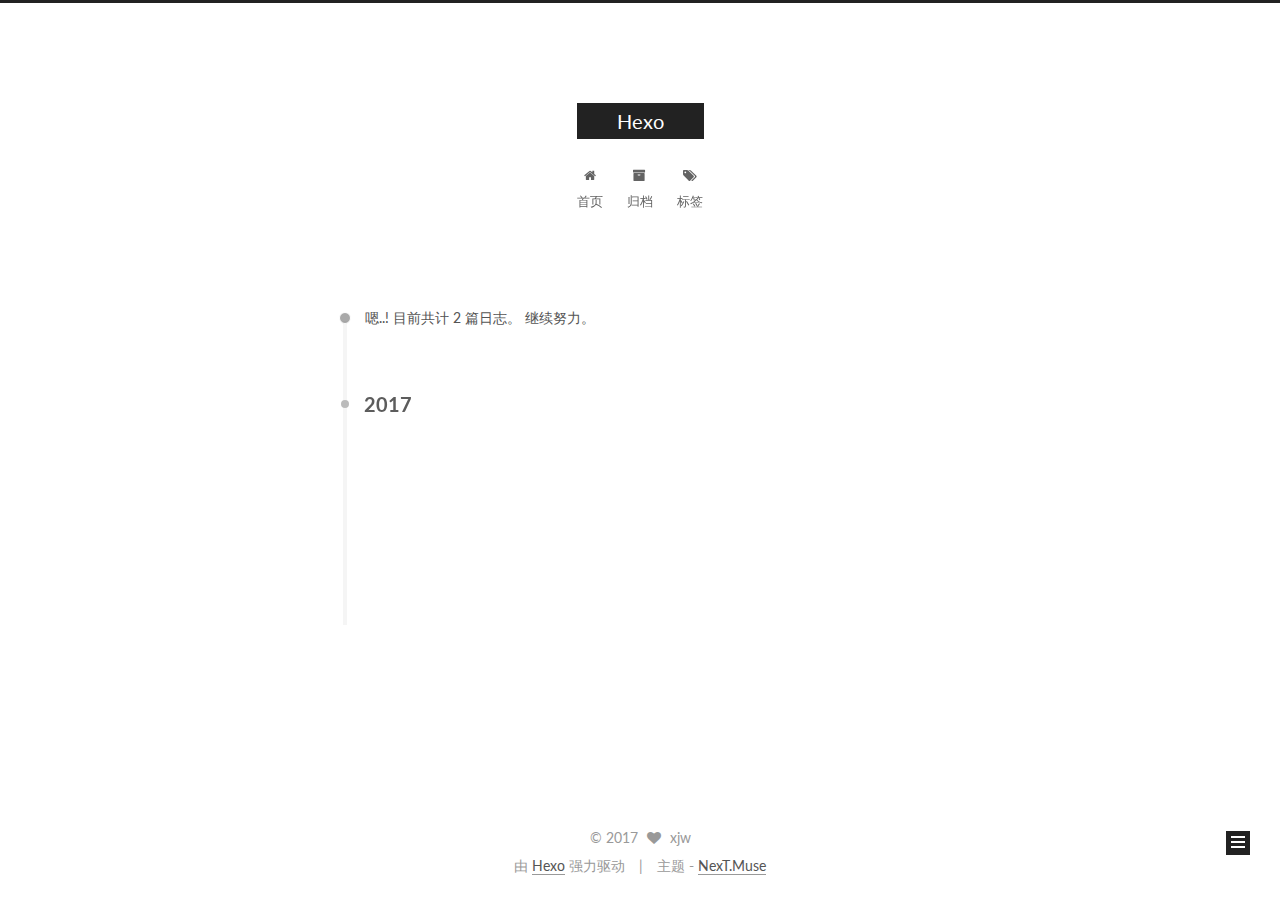
==== commit 74eac935: "Site updated: 2017-05-28 18:01:33" ====
--- a/archives/index.html
+++ b/archives/index.html
@@ -5,7 +5,7 @@
   
 
 
-<html class="theme-next mist use-motion" lang="zh-Hans">
+<html class="theme-next muse use-motion" lang="zh-Hans">
 <head>
   <meta charset="UTF-8"/>
 <meta http-equiv="X-UA-Compatible" content="IE=edge" />
@@ -106,7 +106,7 @@
   var NexT = window.NexT || {};
   var CONFIG = {
     root: '/',
-    scheme: 'Mist',
+    scheme: 'Muse',
     sidebar: {"position":"left","display":"post","offset":12,"offset_float":0,"b2t":false,"scrollpercent":false},
     fancybox: true,
     motion: true,
@@ -442,7 +442,7 @@
 <div class="theme-info">
   主题 -
   <a class="theme-link" href="https://github.com/iissnan/hexo-theme-next">
-    NexT.Mist
+    NexT.Muse
   </a>
 </div>
 
--- a/css/main.css
+++ b/css/main.css
@@ -226,51 +226,51 @@
   margin: 20px 0 15px;
 }
 h1 {
-  font-size: 24px;
+  font-size: 22px;
 }
 @media (max-width: 767px) {
   h1 {
-    font-size: 20px;
+    font-size: 18px;
   }
 }
 h2 {
-  font-size: 22px;
+  font-size: 20px;
 }
 @media (max-width: 767px) {
   h2 {
-    font-size: 18px;
+    font-size: 16px;
   }
 }
 h3 {
-  font-size: 20px;
+  font-size: 18px;
 }
 @media (max-width: 767px) {
   h3 {
-    font-size: 16px;
+    font-size: 14px;
   }
 }
 h4 {
-  font-size: 18px;
+  font-size: 16px;
 }
 @media (max-width: 767px) {
   h4 {
-    font-size: 14px;
+    font-size: 12px;
   }
 }
 h5 {
-  font-size: 16px;
+  font-size: 14px;
 }
 @media (max-width: 767px) {
   h5 {
-    font-size: 12px;
+    font-size: 10px;
   }
 }
 h6 {
-  font-size: 14px;
+  font-size: 12px;
 }
 @media (max-width: 767px) {
   h6 {
-    font-size: 10px;
+    font-size: 8px;
   }
 }
 p {
@@ -969,7 +969,7 @@
 }
 .site-meta {
   margin: 0;
-  text-align: left;
+  text-align: center;
 }
 @media (max-width: 767px) {
   .site-meta {
@@ -980,12 +980,12 @@
   position: relative;
   display: inline-block;
   padding: 0 40px;
-  color: #222;
+  color: #fff;
   background: #222;
   border-bottom: none;
 }
 .brand:hover {
-  color: #222;
+  color: #fff;
 }
 .logo {
   display: inline-block;
@@ -1205,7 +1205,7 @@
 .posts-collapse {
   position: relative;
   z-index: 1010;
-  margin-left: 0;
+  margin-left: 55px;
 }
 .posts-collapse::after {
   content: " ";
@@ -1433,9 +1433,9 @@
   margin-top: 50px;
 }
 .post-button .btn {
-  color: #555;
+  color: #fff;
   font-size: 14px;
-  background: transparent;
+  background: #222;
   border-radius: 0;
   line-height: 2;
   margin: 0 4px 8px 4px;
@@ -1695,7 +1695,7 @@
   width: 4px;
   height: 4px;
   border-radius: 50%;
-  background: #01918e;
+  background: #fffff7;
 }
 .links-of-blogroll {
   font-size: 13px;
@@ -2470,319 +2470,78 @@
 .page-post-detail .comments {
   overflow: hidden;
 }
-h1,
-h2,
-h3,
-h4,
-h5,
-h6 {
-  margin: 20px 0 10px;
-}
-p {
-  margin: 0 0 25px 0;
-}
-a {
-  border-bottom-color: #ccc;
-}
-hr {
-  margin: 20px 0;
-  height: 2px;
-}
-.main-inner {
-  margin-top: 80px;
-}
-.header {
-  background: #f5f5f5;
-}
-.header-inner {
-  padding: 25px 0 20px;
-}
-.header-inner:before,
-.header-inner:after {
-  content: " ";
-  display: table;
-}
-.header-inner:after {
-  clear: both;
-}
-@media (max-width: 767px) {
-  .header-inner {
+@media (max-width: 767px) {
+  .header-inner,
+  .container .main-inner,
+  .footer-inner {
     width: auto;
-    margin-bottom: 50px;
-    padding: 10px;
-  }
-}
-.site-meta {
-  float: left;
-  margin-left: -20px;
-  line-height: normal;
-}
-@media (max-width: 767px) {
-  .site-meta {
-    margin-left: 10px;
-  }
-}
-.site-meta .brand {
-  padding: 2px 1px;
+  }
+}
+embed {
+  display: block;
+  margin: 0px auto 25px auto;
+}
+.custom-logo .site-meta-headline {
+  text-align: center;
+}
+.custom-logo .brand {
   background: none;
 }
-@media (max-width: 767px) {
-  .site-meta .brand {
-    display: block;
-  }
-}
-.site-meta .logo {
-  display: none;
-}
-.site-meta .site-title {
-  font-size: 22px;
-  font-weight: bolder;
-}
-@media (max-width: 767px) {
-  .site-meta .site-title {
-    line-height: 34px;
-  }
-}
-.logo-line-before,
-.logo-line-after {
-  display: block;
-  overflow: hidden;
+.custom-logo .site-title {
+  margin: 10px auto 0;
+  font-size: 24px;
+  color: #222;
+}
+.custom-logo .site-title a {
+  border: none;
+}
+.custom-logo-image {
   margin: 0 auto;
-  width: 75%;
-}
-@media (max-width: 767px) {
-  .logo-line-before,
-  .logo-line-after {
-    display: none;
-  }
-}
-.logo-line-before i,
-.logo-line-after i {
-  position: relative;
-  display: block;
-  height: 2px;
-  background: #222;
-}
-@media (max-width: 767px) {
-  .logo-line-before i,
-  .logo-line-after i {
-    height: 3px;
-  }
-}
-.use-motion .logo-line-before i {
-  left: -100%;
-}
-.use-motion .logo-line-after i {
-  right: -100%;
-}
-.site-subtitle {
-  display: none;
-}
-.site-nav-toggle {
-  position: static;
-  float: right;
-}
-.menu {
-  float: right;
-  margin: 8px 0 0 0;
+  padding: 5px;
+  max-width: 150px;
+  background: #fff;
+}
+@media (max-width: 767px) {
+  .site-nav {
+    position: absolute;
+    left: 0;
+    top: 52px;
+    margin: 0;
+    width: 100%;
+    padding: 0;
+    background: #fff;
+    border-bottom: 1px solid #ddd;
+    z-index: 1;
+  }
 }
 @media (max-width: 767px) {
   .menu {
-    margin: 20px 0 0 0;
-    padding: 0;
-  }
-}
-.menu br {
-  display: none;
-}
-.menu .menu-item {
-  margin: 0;
+    text-align: left;
+  }
 }
 @media (max-width: 767px) {
   .menu .menu-item {
     display: block;
-  }
-}
-.menu .menu-item a {
-  padding: 0 10px;
-  background: none;
-  border: none;
-  border-radius: 2px;
-  transition-property: background;
+    margin: 0 10px;
+    vertical-align: top;
+  }
+}
+@media (max-width: 767px) {
+  .menu .menu-item br {
+    display: none;
+  }
 }
 @media (max-width: 767px) {
   .menu .menu-item a {
-    text-align: left;
-  }
-}
-.menu .menu-item a:hover {
-  background: #e1e1e1;
-}
-.menu a::before {
-  display: none;
-}
-@media (max-width: 767px) {
-  .menu a::before {
-    display: block;
-  }
-}
-@media (max-width: 767px) {
-  .menu {
-    float: none;
-  }
+    padding: 5px 10px;
+  }
+}
+.menu .menu-item .fa {
+  margin-right: 0;
 }
 .site-search form {
   display: none;
 }
-.posts-expand {
-  padding-top: 0;
-}
-.posts-expand .post-title,
-.posts-expand .post-meta {
-  text-align: left;
-}
-@media (max-width: 767px) {
-  .posts-expand .post-title,
-  .posts-expand .post-meta {
-    text-align: center;
-  }
-}
-.posts-expand .post-eof {
-  display: none;
-}
-.posts-expand .post {
-  margin-top: 120px;
-}
-.posts-expand .post:first-child {
-  margin-top: 0;
-}
-.posts-expand .post-meta {
-  margin-top: 5px;
-  margin-bottom: 20px;
-}
-.posts-expand .post-title {
-  position: relative;
-  font-size: 26px;
-  font-weight: 400;
-}
-@media (max-width: 767px) {
-  .posts-expand .post-title {
-    font-size: 20px;
-  }
-}
-@media (min-width: 1600px) {
-  .posts-expand .post-title {
-    font-size: 26px;
-  }
-}
-.posts-expand .post-title:hover:before {
-  background: #222;
-}
-.posts-expand .post-body img {
-  margin: 0;
-}
-.posts-expand .post-tags {
-  text-align: left;
-}
-.posts-expand .post-tags a {
-  padding: 1px 5px;
-  background: #f5f5f5;
-  border-bottom: none;
-}
-.posts-expand .post-tags a:hover {
-  background: #ccc;
-}
-.posts-expand .post-nav {
-  margin-top: 40px;
-}
-.post-button {
-  margin-top: 20px;
-  text-align: left;
-}
-.post-button a {
-  margin: 0 8px 8px 0 !important;
-  padding: 0;
-  font-size: 14px;
-  color: #666;
-  background: none;
-  border: none;
-  border-bottom: 2px solid #666;
-  transition-property: border;
-}
-@media (max-width: 767px) {
-  .post-button a {
-    font-size: 12px;
-  }
-}
-@media (min-width: 1600px) {
-  .post-button a {
-    font-size: 16px;
-  }
-}
-.post-button a:hover {
-  border-bottom-color: #222;
-}
 .links-of-blogroll-inline .links-of-blogroll-item {
   display: inline-block;
 }
-.btn {
-  padding: 0 10px;
-  border-width: 2px;
-  border-radius: 0;
-}
-.headband {
-  display: none;
-}
-.site-search {
-  position: relative;
-  float: right;
-  margin-top: 5px;
-  padding-top: 3px;
-}
-@media (max-width: 767px) {
-  .site-search {
-    float: none;
-    padding: 0 10px;
-  }
-}
-@media (max-width: 767px) {
-  .container .main-inner {
-    width: auto;
-  }
-}
-.page-post-detail .post-title,
-.page-post-detail .post-meta {
-  text-align: center;
-}
-.page-post-detail .post-title:before {
-  display: none;
-}
-.page-post-detail .post-meta {
-  margin-bottom: 60px;
-}
-.pagination {
-  margin: 120px 0 0;
-  text-align: left;
-}
-@media (max-width: 767px) {
-  .pagination {
-    margin: 80px 10px 0;
-    text-align: center;
-  }
-}
-.footer {
-  margin-top: 80px;
-  padding: 10px 0;
-  background: #f5f5f5;
-  color: #666;
-}
-.footer-inner {
-  margin: 0 auto;
-  text-align: left;
-}
-@media (max-width: 767px) {
-  .footer-inner {
-    width: auto;
-    text-align: center;
-  }
-}
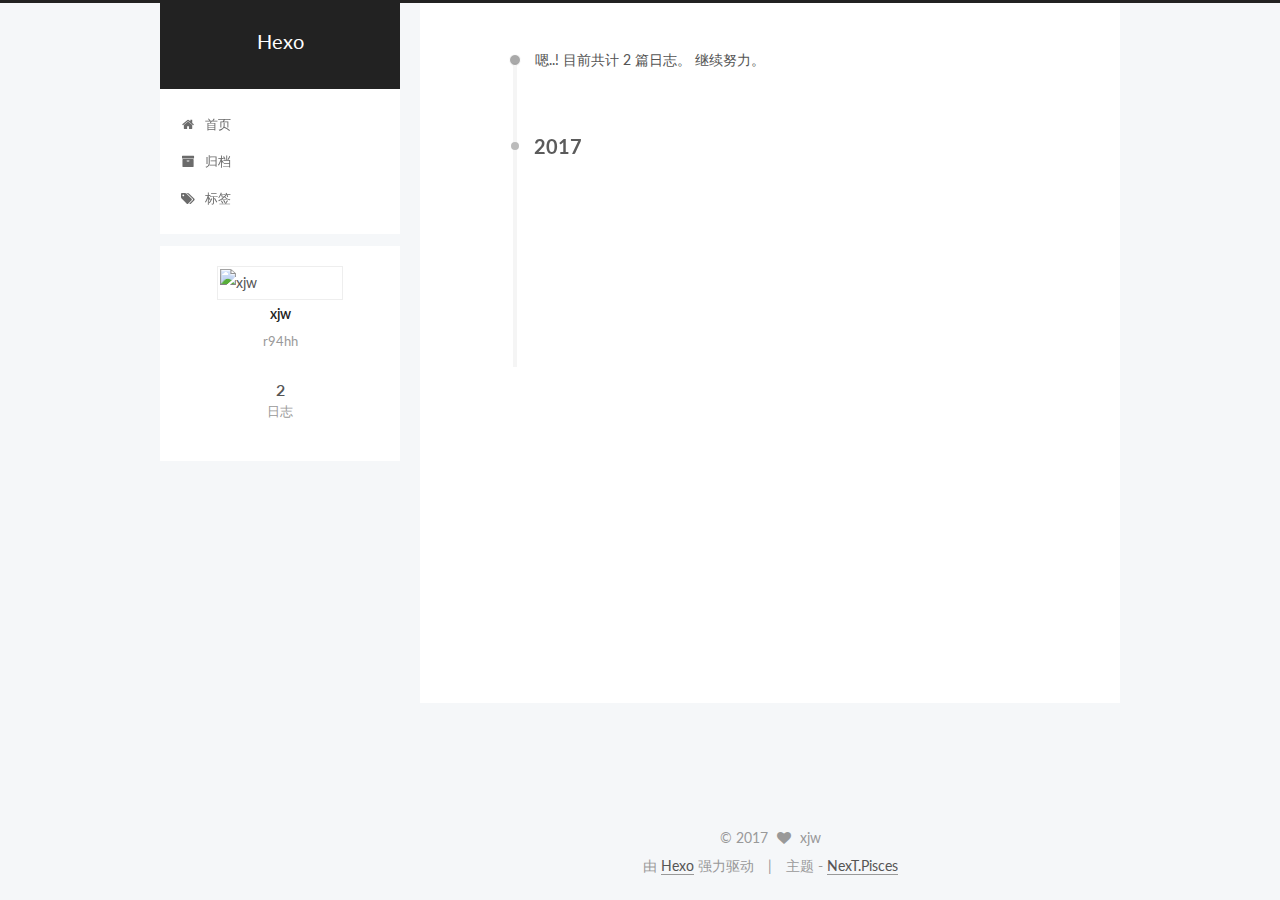
==== commit 2efc236a: "Site updated: 2017-05-28 18:38:15" ====
--- a/archives/index.html
+++ b/archives/index.html
@@ -5,7 +5,7 @@
   
 
 
-<html class="theme-next muse use-motion" lang="zh-Hans">
+<html class="theme-next pisces use-motion" lang="zh-Hans">
 <head>
   <meta charset="UTF-8"/>
 <meta http-equiv="X-UA-Compatible" content="IE=edge" />
@@ -106,7 +106,7 @@
   var NexT = window.NexT || {};
   var CONFIG = {
     root: '/',
-    scheme: 'Muse',
+    scheme: 'Pisces',
     sidebar: {"position":"left","display":"post","offset":12,"offset_float":0,"b2t":false,"scrollpercent":false},
     fancybox: true,
     motion: true,
@@ -369,7 +369,7 @@
       <section class="site-overview sidebar-panel sidebar-panel-active">
         <div class="site-author motion-element" itemprop="author" itemscope itemtype="http://schema.org/Person">
           <img class="site-author-image" itemprop="image"
-               src="/images/avatar.gif"
+               src="https://avatars3.githubusercontent.com/u/28920664?v=3&s=460"
                alt="xjw" />
           <p class="site-author-name" itemprop="name">xjw</p>
            
@@ -442,7 +442,7 @@
 <div class="theme-info">
   主题 -
   <a class="theme-link" href="https://github.com/iissnan/hexo-theme-next">
-    NexT.Muse
+    NexT.Pisces
   </a>
 </div>
 
@@ -522,6 +522,13 @@
   
   
 
+
+  <script type="text/javascript" src="/js/src/affix.js?v=5.1.1"></script>
+
+  <script type="text/javascript" src="/js/src/schemes/pisces.js?v=5.1.1"></script>
+
+
+
   
   
     <script type="text/javascript" id="motion.page.archive">
--- a/css/main.css
+++ b/css/main.css
@@ -189,7 +189,7 @@
   font-size: 14px;
   line-height: 2;
   color: #555;
-  background: #fff;
+  background: #f5f7f9;
 }
 @media (max-width: 767px) {
   body {
@@ -639,8 +639,8 @@
 @media (min-width: 992px) {
   .full-image.full-image.full-image {
     max-width: none;
-    width: 110%;
-    margin: 25px -5%;
+    width: 118%;
+    margin: 0 -9%;
   }
 }
 .blockquote-center,
@@ -817,7 +817,7 @@
   font-size: 14px;
   color: #fff;
   background: #222;
-  border: 2px solid #222;
+  border: 2px solid #555;
   text-decoration: none;
   border-radius: 0;
   transition-property: background-color;
@@ -828,8 +828,8 @@
 .btn:hover,
 .post-button .btn:hover {
   border-color: #222;
-  color: #222;
-  background: #fff;
+  color: #fff;
+  background: #222;
 }
 .btn-bar {
   display: block;
@@ -934,7 +934,7 @@
   width: 24px;
   background: #222;
   font-size: 12px;
-  opacity: 1;
+  opacity: 0.6;
   color: #fff;
   cursor: pointer;
   text-align: center;
@@ -955,7 +955,7 @@
   }
 }
 .back-to-top.back-to-top-on {
-  bottom: 19px;
+  bottom: 30px;
 }
 .header {
   background: transparent;
@@ -1004,7 +1004,7 @@
 .site-subtitle {
   margin-top: 10px;
   font-size: 13px;
-  color: #999;
+  color: #ddd;
 }
 .use-motion .brand {
   opacity: 0;
@@ -1077,7 +1077,8 @@
   transition-timing-function: ease-in-out;
   transition-delay: 0s;
 }
-.menu .menu-item a:hover {
+.menu .menu-item a:hover,
+.menu-item-active a {
   border-bottom-color: #222;
 }
 .menu .menu-item .fa {
@@ -1433,10 +1434,10 @@
   margin-top: 50px;
 }
 .post-button .btn {
-  color: #fff;
+  color: #555;
   font-size: 14px;
-  background: #222;
-  border-radius: 0;
+  background: #fff;
+  border-radius: 2px;
   line-height: 2;
   margin: 0 4px 8px 4px;
 }
@@ -1611,20 +1612,20 @@
   display: block;
   margin: 0 auto;
   padding: 2px;
-  max-width: 96px;
+  max-width: 120px;
   height: auto;
-  border: 2px solid #333;
+  border: 1px solid #eee;
 }
 .site-author-name {
-  margin: 5px 0 0;
+  margin: 0;
   text-align: center;
-  color: #f5f5f5;
-  font-weight: normal;
+  color: #222;
+  font-weight: 600;
 }
 .site-description {
-  margin-top: 5px;
+  margin-top: 0;
   text-align: center;
-  font-size: 14px;
+  font-size: 13px;
   color: #999;
 }
 .site-state {
@@ -1636,7 +1637,7 @@
 .site-state-item {
   display: inline-block;
   padding: 0 15px;
-  border-left: 1px solid #333;
+  border-left: 1px solid #eee;
 }
 .site-state-item:first-child {
   border-left: none;
@@ -1649,11 +1650,11 @@
   text-align: center;
   color: inherit;
   font-weight: 600;
-  font-size: 18px;
+  font-size: 16px;
 }
 .site-state-item-name {
   font-size: 13px;
-  color: inherit;
+  color: #999;
 }
 .feed-link {
   margin-top: 20px;
@@ -1695,7 +1696,7 @@
   width: 4px;
   height: 4px;
   border-radius: 50%;
-  background: #fffff7;
+  background: #e25d9f;
 }
 .links-of-blogroll {
   font-size: 13px;
@@ -1725,7 +1726,7 @@
   color: #555;
 }
 .sidebar-nav li:hover {
-  color: #f5f5f5;
+  color: #fc6423;
 }
 .page-post-detail .sidebar-nav-toc {
   padding: 0 5px;
@@ -1734,11 +1735,11 @@
   margin-left: 10px;
 }
 .sidebar-nav .sidebar-nav-active {
-  color: #87daff;
-  border-bottom-color: #87daff;
+  color: #fc6423;
+  border-bottom-color: #fc6423;
 }
 .sidebar-nav .sidebar-nav-active:hover {
-  color: #87daff;
+  color: #fc6423;
 }
 .sidebar-panel {
   display: none;
@@ -1771,12 +1772,12 @@
   transition-timing-function: ease-in-out;
   transition-delay: 0s;
   transition-property: all;
-  color: #999;
-  border-bottom-color: #555;
+  color: #666;
+  border-bottom-color: #ccc;
 }
 .post-toc ol a:hover {
-  color: #ccc;
-  border-bottom-color: #ccc;
+  color: #000;
+  border-bottom-color: #000;
 }
 .post-toc .nav-item {
   overflow: hidden;
@@ -1797,14 +1798,14 @@
   display: block;
 }
 .post-toc .nav .active > a {
-  color: #87daff;
-  border-bottom-color: #87daff;
+  color: #fc6423;
+  border-bottom-color: #fc6423;
 }
 .post-toc .nav .active-current > a {
-  color: #87daff;
+  color: #fc6423;
 }
 .post-toc .nav .active-current > a:hover {
-  color: #87daff;
+  color: #fc6423;
 }
 .footer {
   font-size: 14px;
@@ -2227,6 +2228,16 @@
   transform: translate(-50%, -50%);
   color: #ccc;
 }
+@media (min-width: 768px) and (max-width: 991px) {
+  .busuanzi-count {
+    width: auto;
+  }
+}
+@media (max-width: 767px) {
+  .busuanzi-count {
+    width: auto;
+  }
+}
 .site-uv,
 .site-pv,
 .page-pv {
@@ -2465,83 +2476,397 @@
   }
 }
 .page-post-detail .sidebar-toggle-line {
-  background: #87daff;
+  background: #fc6423;
 }
 .page-post-detail .comments {
   overflow: hidden;
 }
-@media (max-width: 767px) {
-  .header-inner,
-  .container .main-inner,
+.header {
+  position: relative;
+  margin: 0 auto;
+  width: 960px;
+}
+@media (min-width: 768px) and (max-width: 991px) {
+  .header {
+    width: auto;
+  }
+}
+@media (max-width: 767px) {
+  .header {
+    width: auto;
+  }
+}
+.header-inner {
+  position: absolute;
+  top: 0;
+  overflow: hidden;
+  padding: 0;
+  width: 240px;
+  background: #fff;
+  box-shadow: initial;
+  border-radius: initial;
+}
+@media (min-width: 1600px) {
+  .container .header-inner {
+    width: 240px;
+  }
+}
+@media (min-width: 768px) and (max-width: 991px) {
+  .header-inner {
+    position: relative;
+    width: auto;
+    border-radius: initial;
+  }
+}
+@media (max-width: 767px) {
+  .header-inner {
+    position: relative;
+    width: auto;
+    border-radius: initial;
+  }
+}
+.main:before,
+.main:after {
+  content: " ";
+  display: table;
+}
+.main:after {
+  clear: both;
+}
+@media (min-width: 768px) and (max-width: 991px) {
+  .main {
+    padding-bottom: 100px;
+  }
+}
+@media (max-width: 767px) {
+  .main {
+    padding-bottom: 100px;
+  }
+}
+.container .main-inner {
+  width: 960px;
+}
+@media (min-width: 768px) and (max-width: 991px) {
+  .container .main-inner {
+    width: auto;
+  }
+}
+@media (max-width: 767px) {
+  .container .main-inner {
+    width: auto;
+  }
+}
+.content-wrap {
+  float: right;
+  box-sizing: border-box;
+  padding: 40px;
+  width: 700px;
+  background: #fff;
+  min-height: 700px;
+  box-shadow: initial;
+  border-radius: initial;
+}
+@media (min-width: 768px) and (max-width: 991px) {
+  .content-wrap {
+    width: 100%;
+    padding: 20px;
+    border-radius: initial;
+  }
+}
+@media (max-width: 767px) {
+  .content-wrap {
+    width: 100%;
+    padding: 20px;
+    min-height: auto;
+    border-radius: initial;
+  }
+}
+.sidebar {
+  position: static;
+  float: left;
+  margin-top: 300px;
+  width: 240px;
+  background: #f5f7f9;
+  box-shadow: none;
+}
+@media (min-width: 768px) and (max-width: 991px) {
+  .sidebar {
+    display: none;
+  }
+}
+@media (max-width: 767px) {
+  .sidebar {
+    display: none;
+  }
+}
+.sidebar-toggle {
+  display: none;
+}
+.footer-inner {
+  width: 960px;
+  padding-left: 260px;
+}
+@media (min-width: 768px) and (max-width: 991px) {
   .footer-inner {
     width: auto;
-  }
-}
-embed {
-  display: block;
-  margin: 0px auto 25px auto;
-}
-.custom-logo .site-meta-headline {
-  text-align: center;
-}
-.custom-logo .brand {
+    padding-left: 0 !important;
+    padding-right: 0 !important;
+  }
+}
+@media (max-width: 767px) {
+  .footer-inner {
+    width: auto;
+    padding-left: 0 !important;
+    padding-right: 0 !important;
+  }
+}
+.sidebar-position-right .header-inner {
+  right: 0;
+}
+.sidebar-position-right .content-wrap {
+  float: left;
+}
+.sidebar-position-right .sidebar {
+  float: right;
+}
+.sidebar-position-right .footer-inner {
+  padding-left: 0;
+  padding-right: 260px;
+}
+.site-brand-wrapper {
+  position: relative;
+}
+.site-meta {
+  padding: 20px 0;
+  color: #fff;
+  background: #222;
+}
+@media (min-width: 768px) and (max-width: 991px) {
+  .site-meta {
+    box-shadow: 0 0 16px rgba(0,0,0,0.5);
+  }
+}
+@media (max-width: 767px) {
+  .site-meta {
+    box-shadow: 0 0 16px rgba(0,0,0,0.5);
+  }
+}
+.brand {
+  padding: 0;
   background: none;
 }
-.custom-logo .site-title {
-  margin: 10px auto 0;
-  font-size: 24px;
-  color: #222;
-}
-.custom-logo .site-title a {
-  border: none;
-}
-.custom-logo-image {
-  margin: 0 auto;
-  padding: 5px;
-  max-width: 150px;
-  background: #fff;
-}
-@media (max-width: 767px) {
-  .site-nav {
-    position: absolute;
-    left: 0;
-    top: 52px;
-    margin: 0;
-    width: 100%;
-    padding: 0;
-    background: #fff;
-    border-bottom: 1px solid #ddd;
-    z-index: 1;
-  }
-}
-@media (max-width: 767px) {
-  .menu {
-    text-align: left;
-  }
-}
-@media (max-width: 767px) {
-  .menu .menu-item {
-    display: block;
-    margin: 0 10px;
-    vertical-align: top;
-  }
-}
-@media (max-width: 767px) {
-  .menu .menu-item br {
-    display: none;
-  }
-}
-@media (max-width: 767px) {
-  .menu .menu-item a {
-    padding: 5px 10px;
-  }
-}
-.menu .menu-item .fa {
-  margin-right: 0;
+.brand:hover {
+  color: #fff;
+}
+.site-subtitle {
+  margin: 10px 10px 0;
+  font-weight: initial;
 }
 .site-search form {
   display: none;
 }
+.site-nav {
+  border-top: none;
+}
+@media (min-width: 768px) and (max-width: 991px) {
+  .site-nav {
+    display: none !important;
+  }
+}
+@media (min-width: 768px) and (max-width: 991px) {
+  .site-nav-on {
+    display: block !important;
+  }
+}
+.menu .menu-item {
+  display: block;
+  margin: 0;
+}
+.menu .menu-item a {
+  position: relative;
+  box-sizing: border-box;
+  padding: 5px 20px;
+  text-align: left;
+  line-height: inherit;
+  transition-property: background-color;
+  transition-duration: 0.2s;
+  transition-timing-function: ease-in-out;
+  transition-delay: 0s;
+}
+.menu .menu-item a:hover,
+.menu-item-active a {
+  background: #f9f9f9;
+  border-bottom-color: #fff;
+}
+.menu .menu-item br {
+  display: none;
+}
+.menu-item-active a:after {
+  content: " ";
+  position: absolute;
+  top: 50%;
+  margin-top: -3px;
+  right: 15px;
+  width: 6px;
+  height: 6px;
+  border-radius: 50%;
+  background-color: #bbb;
+}
+.btn-bar {
+  background-color: #fff;
+}
+.site-nav-toggle {
+  left: 20px;
+  top: 50%;
+  -webkit-transform: translateY(-50%);
+  -webkit-transform: translateY(-50%);
+  -moz-transform: translateY(-50%);
+  -ms-transform: translateY(-50%);
+  -o-transform: translateY(-50%);
+  transform: translateY(-50%);
+}
+@media (min-width: 768px) and (max-width: 991px) {
+  .site-nav-toggle {
+    display: block;
+  }
+}
+.use-motion .sidebar .motion-element {
+  opacity: 1;
+}
+.sidebar {
+  display: none;
+  right: auto;
+  bottom: auto;
+  -webkit-transform: none;
+}
+.sidebar-inner {
+  box-sizing: border-box;
+  width: 240px;
+  color: #555;
+  background: #fff;
+  box-shadow: initial;
+  border-radius: initial;
+}
+.sidebar-inner.affix {
+  position: fixed;
+  top: 0px;
+}
+.site-overview {
+  margin: 0 2px;
+  text-align: left;
+}
+.site-author:before,
+.site-author:after {
+  content: " ";
+  display: table;
+}
+.site-author:after {
+  clear: both;
+}
+.sidebar a {
+  color: #555;
+}
+.sidebar a:hover {
+  color: #222;
+}
+.links-of-author-item a:before {
+  display: none;
+}
+.links-of-author-item a {
+  border-bottom: none;
+  text-decoration: underline;
+}
+.feed-link {
+  border-top: 1px dotted #ccc;
+  border-bottom: 1px dotted #ccc;
+  text-align: center;
+}
+.feed-link a {
+  display: block;
+  color: #fc6423;
+  border: none;
+}
+.feed-link a:hover {
+  background: none;
+  color: #e34603;
+}
+.feed-link a:hover i {
+  color: #e34603;
+}
+.links-of-author:before,
+.links-of-author:after {
+  content: " ";
+  display: table;
+}
+.links-of-author:after {
+  clear: both;
+}
+.links-of-author-item {
+  float: left;
+  margin: 5px 0 0;
+  width: 50%;
+}
+.links-of-author-item a {
+  box-sizing: border-box;
+  display: inline-block;
+  margin-right: 0;
+  margin-bottom: 0;
+  padding: 0 5px;
+  overflow: hidden;
+  white-space: nowrap;
+  text-overflow: ellipsis;
+}
+.links-of-author-item a {
+  display: block;
+  text-decoration: none;
+}
+.links-of-author-item a:hover {
+  border-radius: 4px;
+  background: #eee;
+}
+.links-of-author-item .fa {
+  margin-right: 2px;
+  font-size: 16px;
+}
+.links-of-author-item .fa-globe {
+  font-size: 15px;
+}
+.links-of-blogroll {
+  margin-top: 20px;
+  padding: 3px 0 0;
+  border-top: 1px dotted #ccc;
+}
+.links-of-blogroll-title {
+  margin-top: 0;
+}
+.links-of-blogroll-item {
+  padding: 0;
+}
+.links-of-blogroll-inline:before,
+.links-of-blogroll-inline:after {
+  content: " ";
+  display: table;
+}
+.links-of-blogroll-inline:after {
+  clear: both;
+}
 .links-of-blogroll-inline .links-of-blogroll-item {
-  display: inline-block;
-}
+  float: left;
+  margin: 5px 0 0;
+  width: 50%;
+}
+.links-of-blogroll-inline .links-of-blogroll-item a {
+  box-sizing: border-box;
+  display: inline-block;
+  margin-right: 0;
+  margin-bottom: 0;
+  padding: 0 5px;
+  overflow: hidden;
+  white-space: nowrap;
+  text-overflow: ellipsis;
+}
+@media (max-width: 767px) {
+  .post-body {
+    text-align: justify;
+  }
+}
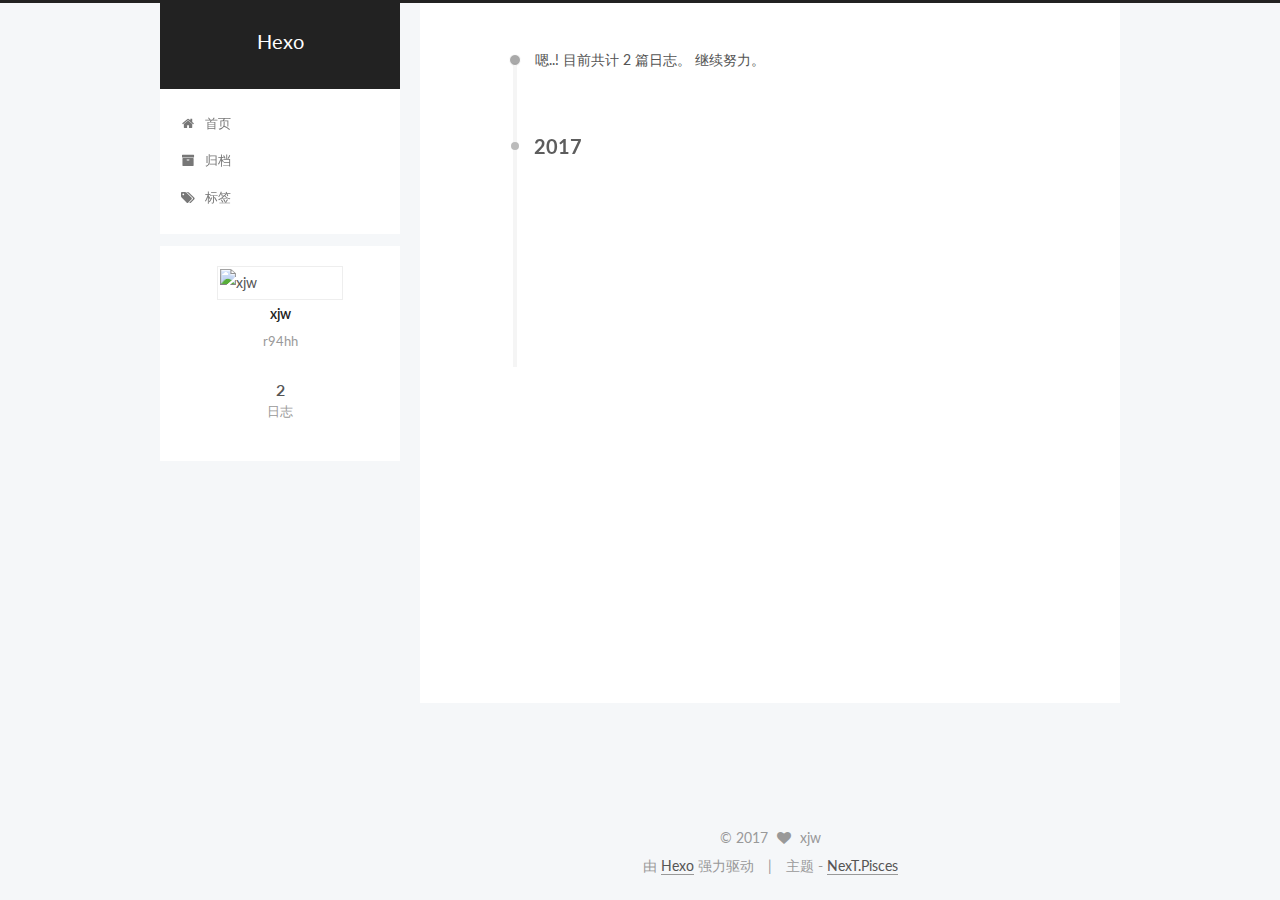
==== commit e386d412: "Site updated: 2017-05-29 14:15:39" ====
--- a/archives/index.html
+++ b/archives/index.html
@@ -277,7 +277,7 @@
         
             <a class="post-title-link" href="/2017/05/28/阿里云部署日志/" itemprop="url">
               
-                <span itemprop="name">阿里云部署项目</span>
+                <span itemprop="name">未命名</span>
               
             </a>
         
@@ -285,7 +285,7 @@
 
       <div class="post-meta">
         <time class="post-time" itemprop="dateCreated"
-              datetime="2017-05-28T16:32:19+08:00"
+              datetime="2017-05-28T17:16:18+08:00"
               content="2017-05-28" >
           05-28
         </time>
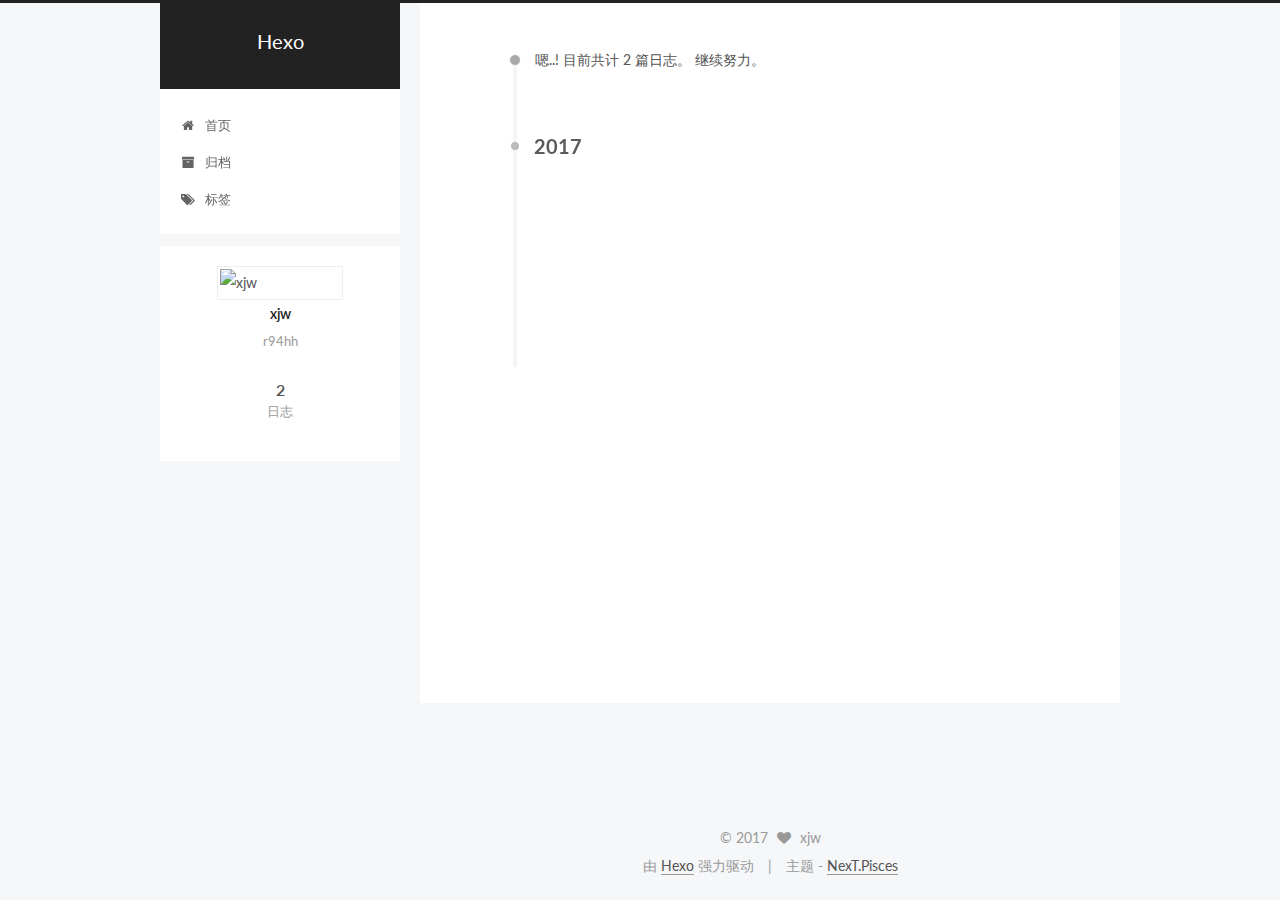
==== commit 345ed806: "Site updated: 2017-05-29 14:28:18" ====
--- a/archives/index.html
+++ b/archives/index.html
@@ -277,7 +277,7 @@
         
             <a class="post-title-link" href="/2017/05/28/阿里云部署日志/" itemprop="url">
               
-                <span itemprop="name">未命名</span>
+                <span itemprop="name">阿里云部署项目</span>
               
             </a>
         
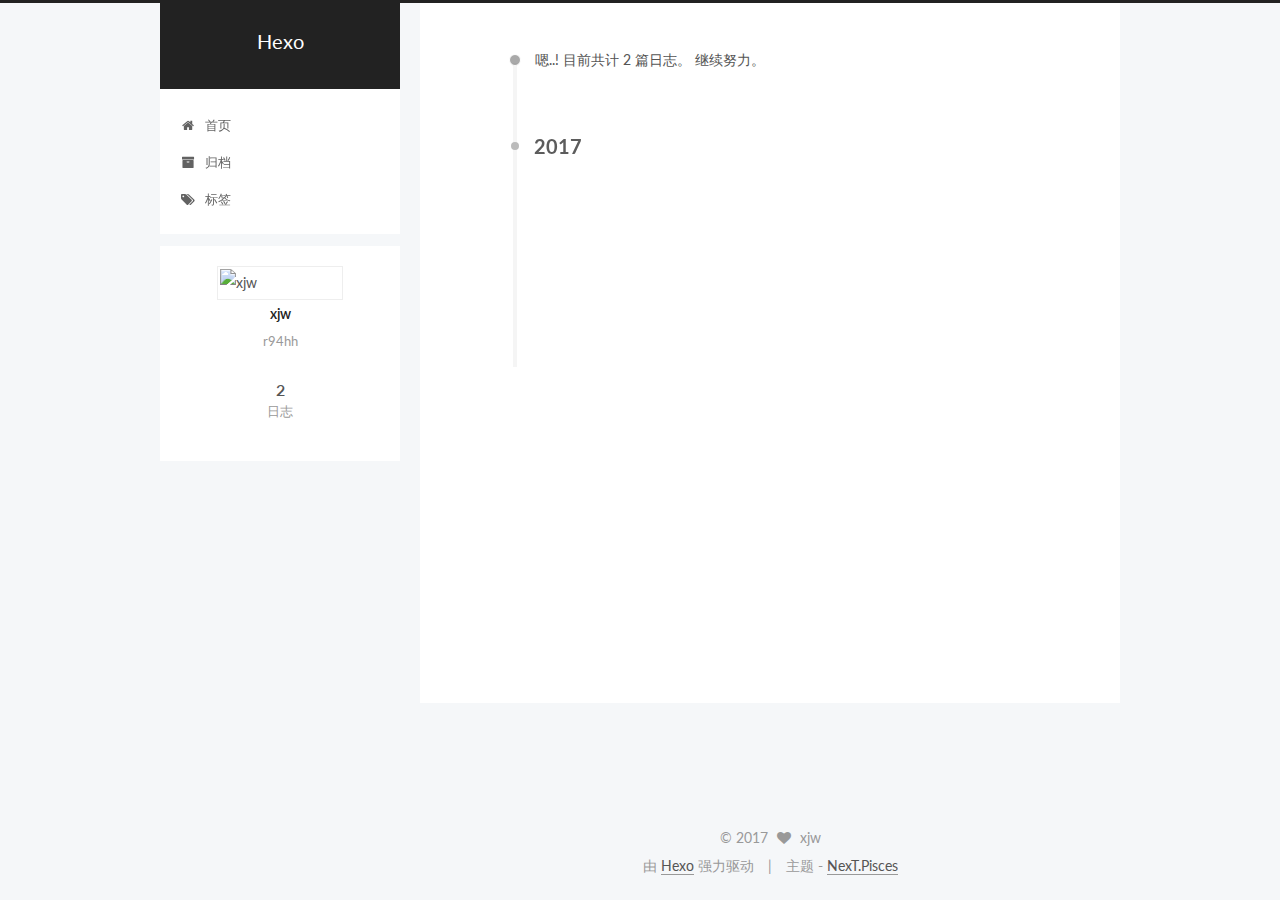
==== commit e41d35be: "Site updated: 2017-05-29 14:35:12" ====
--- a/archives/index.html
+++ b/archives/index.html
@@ -275,7 +275,7 @@
 
       <h2 class="post-title">
         
-            <a class="post-title-link" href="/2017/05/28/阿里云部署日志/" itemprop="url">
+            <a class="post-title-link" href="/2017/05/29/阿里云部署日志/" itemprop="url">
               
                 <span itemprop="name">阿里云部署项目</span>
               
@@ -285,9 +285,9 @@
 
       <div class="post-meta">
         <time class="post-time" itemprop="dateCreated"
-              datetime="2017-05-28T17:16:18+08:00"
-              content="2017-05-28" >
-          05-28
+              datetime="2017-05-29T14:05:05+08:00"
+              content="2017-05-29" >
+          05-29
         </time>
       </div>
 
--- a/css/main.css
+++ b/css/main.css
@@ -1696,7 +1696,7 @@
   width: 4px;
   height: 4px;
   border-radius: 50%;
-  background: #e25d9f;
+  background: #79552d;
 }
 .links-of-blogroll {
   font-size: 13px;
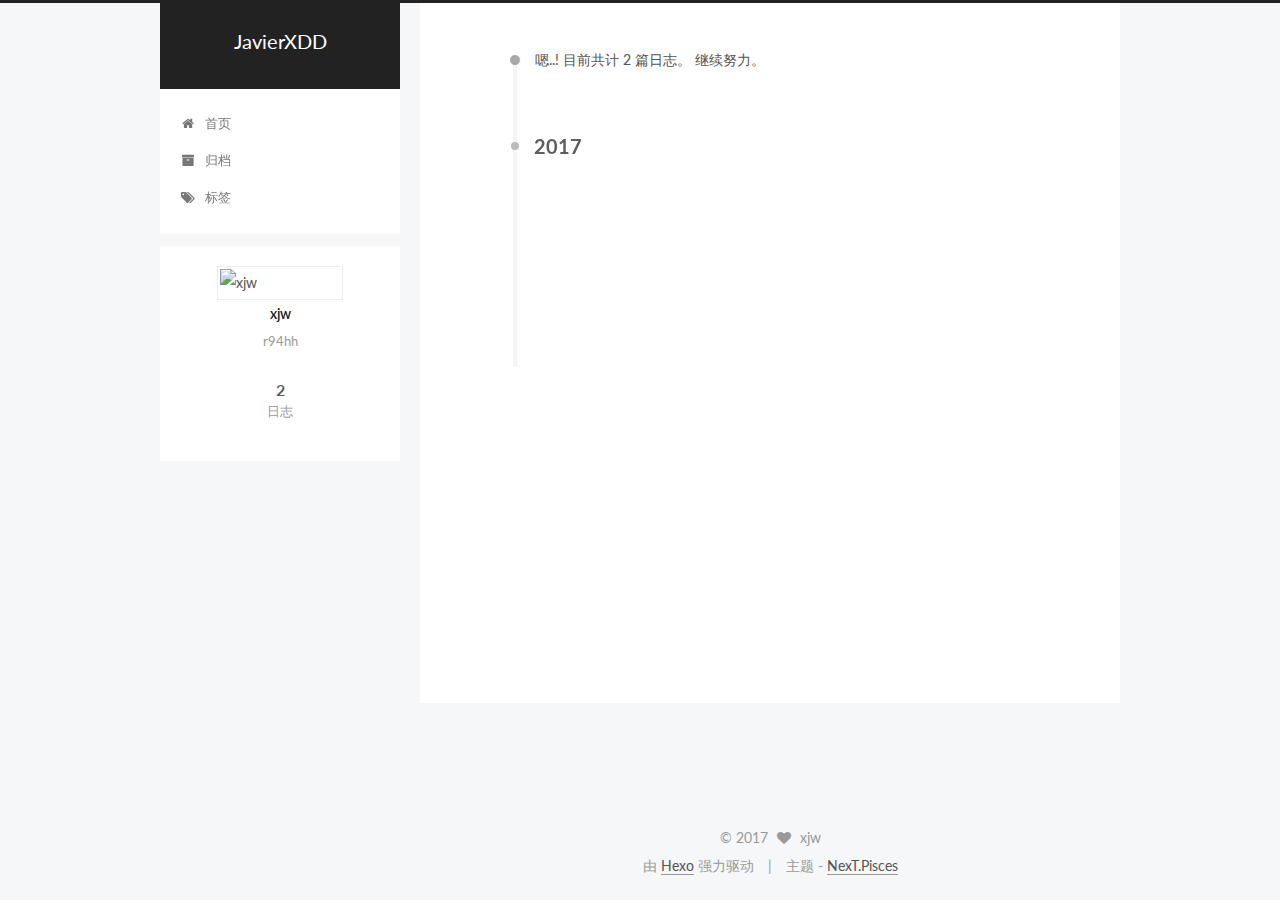
==== commit d42f7c21: "Site updated: 2017-05-29 14:42:56" ====
--- a/archives/index.html
+++ b/archives/index.html
@@ -92,12 +92,12 @@
 
 <meta name="description" content="r94hh">
 <meta property="og:type" content="website">
-<meta property="og:title" content="Hexo">
+<meta property="og:title" content="JavierXDD">
 <meta property="og:url" content="http://yoursite.com/archives/index.html">
-<meta property="og:site_name" content="Hexo">
+<meta property="og:site_name" content="JavierXDD">
 <meta property="og:description" content="r94hh">
 <meta name="twitter:card" content="summary">
-<meta name="twitter:title" content="Hexo">
+<meta name="twitter:title" content="JavierXDD">
 <meta name="twitter:description" content="r94hh">
 
 
@@ -132,7 +132,7 @@
 
 
 
-  <title>归档 | Hexo</title>
+  <title>归档 | JavierXDD</title>
 </head>
 
 <body itemscope itemtype="http://schema.org/WebPage" lang="zh-Hans">
@@ -169,7 +169,7 @@
     <div class="custom-logo-site-title">
       <a href="/"  class="brand" rel="start">
         <span class="logo-line-before"><i></i></span>
-        <span class="site-title">Hexo</span>
+        <span class="site-title">JavierXDD</span>
         <span class="logo-line-after"><i></i></span>
       </a>
     </div>
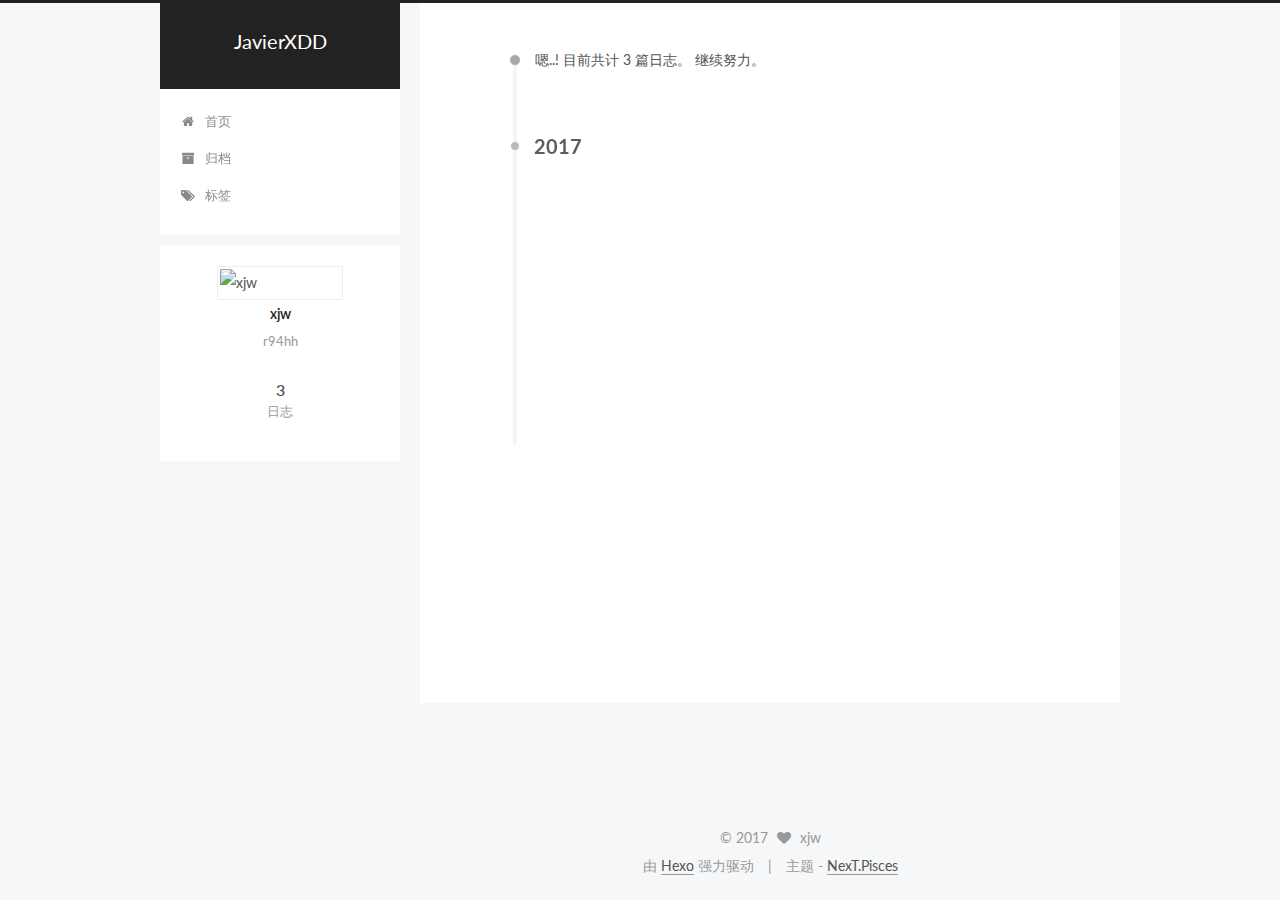
==== commit fb25451f: "Site updated: 2017-05-31 00:06:53" ====
--- a/archives/index.html
+++ b/archives/index.html
@@ -251,7 +251,7 @@
       
         
       
-      嗯..! 目前共计 2 篇日志。 继续努力。
+      嗯..! 目前共计 3 篇日志。 继续努力。
     </span>
 
     
@@ -265,6 +265,43 @@
         <div class="collection-title">
           <h2 class="archive-year motion-element" id="archive-year-2017">2017</h2>
         </div>
+      
+      
+
+      
+
+  <article class="post post-type-normal" itemscope itemtype="http://schema.org/Article">
+    <header class="post-header">
+
+      <h2 class="post-title">
+        
+            <a class="post-title-link" href="/2017/05/31/《阿里巴巴Java开发手册》中自查违反和值得注意的规约/" itemprop="url">
+              
+                <span itemprop="name">《阿里巴巴Java开发手册》中自查违反和值得注意的规约</span>
+              
+            </a>
+        
+      </h2>
+
+      <div class="post-meta">
+        <time class="post-time" itemprop="dateCreated"
+              datetime="2017-05-31T00:05:05+08:00"
+              content="2017-05-31" >
+          05-31
+        </time>
+      </div>
+
+    </header>
+  </article>
+
+
+
+    
+
+      
+      
+      
+
       
       
 
@@ -381,7 +418,7 @@
           
             <div class="site-state-item site-state-posts">
               <a href="/archives">
-                <span class="site-state-item-count">2</span>
+                <span class="site-state-item-count">3</span>
                 <span class="site-state-item-name">日志</span>
               </a>
             </div>
